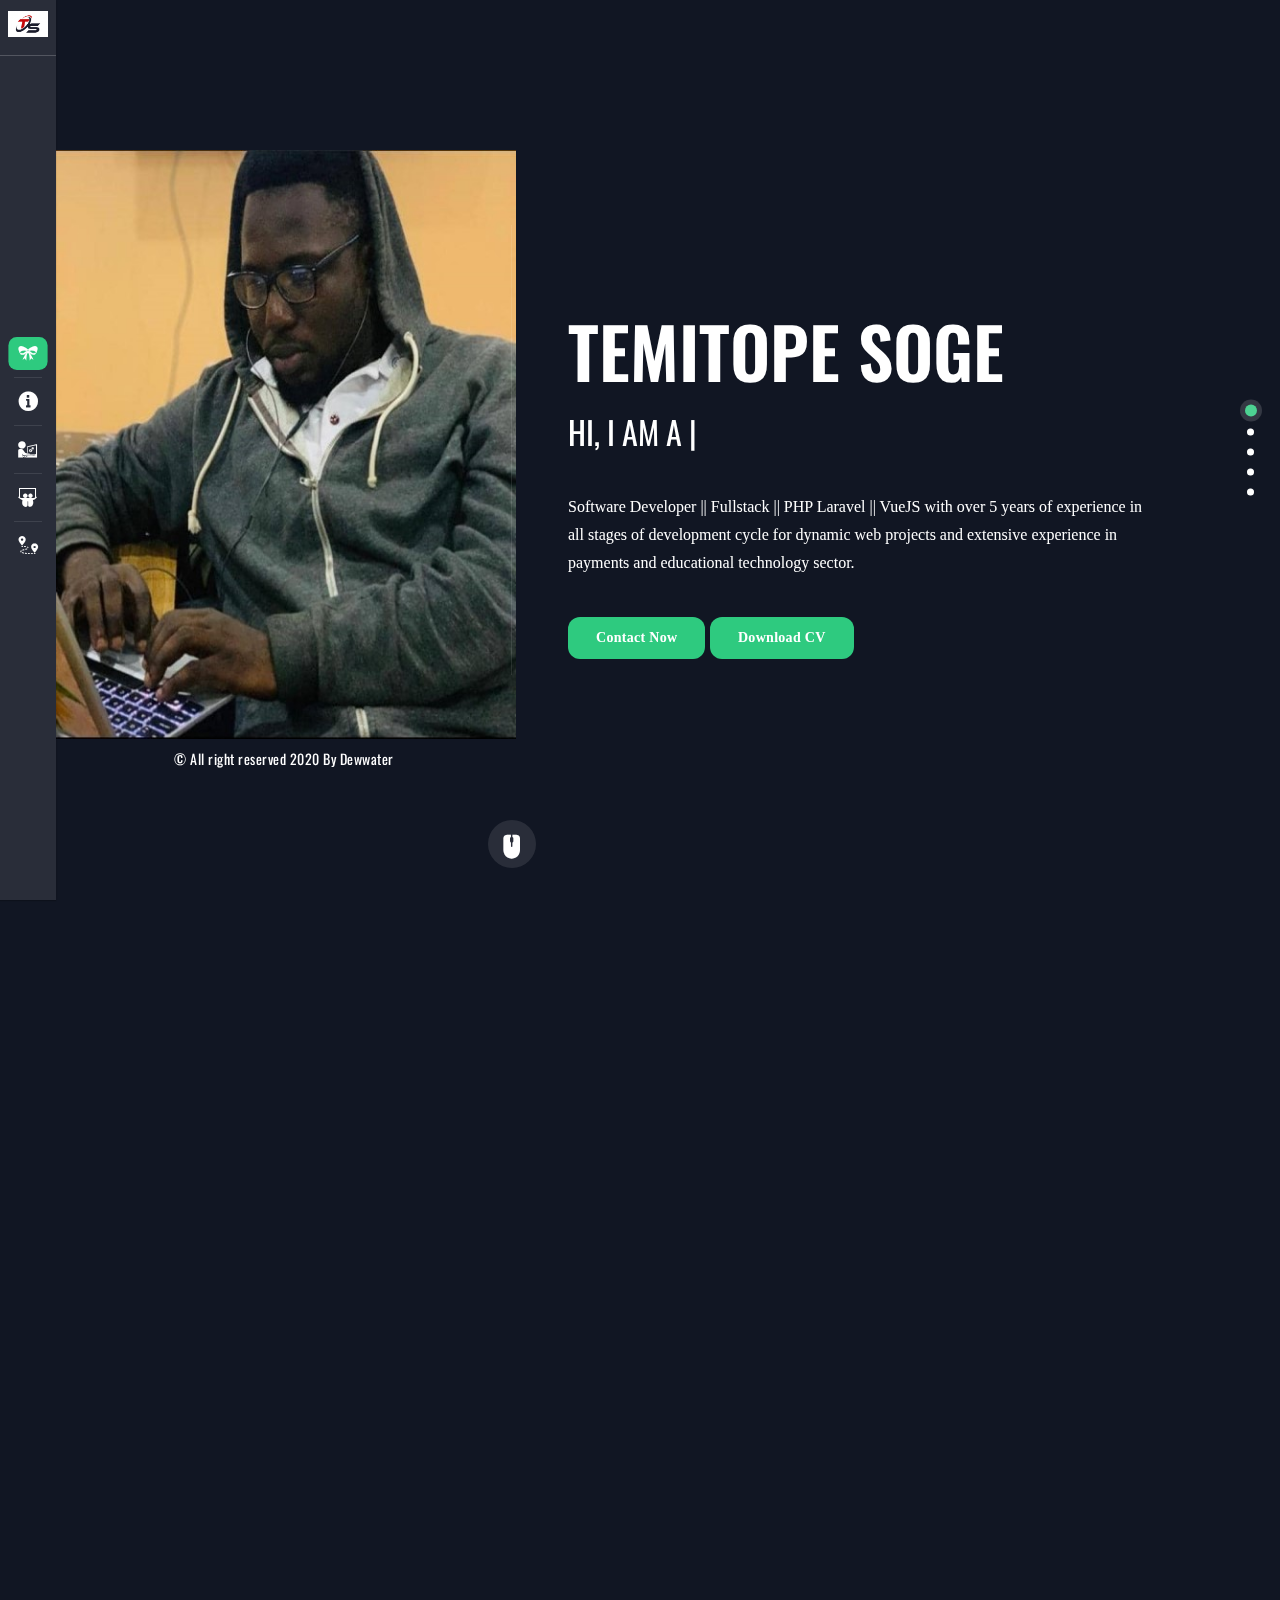
==== index.html @ 410de88a "index name" ====
<!DOCTYPE html>
<html lang="en">
   
<!-- Mirrored from wpkixx.com/html/Aris/index-dark.html by HTTrack Website Copier/3.x [XR&CO'2014], Fri, 02 Apr 2021 01:33:07 GMT -->
<head>
      <meta http-equiv="Content-Type" content="text/html; charset=utf-8" />
      <meta name="viewport" content="width=device-width, initial-scale=1.0">
      <meta name="description" content="" />
      <meta name="keywords" content="" />
      <title>Temitope Soge | Personal CV</title>
      <link rel="icon" href="img/log.jpg" type="image/jpg" sizes="16x16">
      <link rel="stylesheet" href="css/icofont.min.css">
      <link rel="stylesheet" href="css/foundation.min.css">
      <link rel="stylesheet" href="css/fullpage.css">
      <link rel="stylesheet" href="css/perfect-scrollbar.min.css">
      <link rel="stylesheet" href="css/modal-animated.css">
      <link rel="stylesheet" href="css/style.css">
      <link rel="stylesheet" href="css/responsive.css">

	  <script src=
    "https://smtpjs.com/v3/smtp.js">
  </script>
 
  <script type="text/javascript">
    function sendEmail() {
		var name = document.getElementById("name").value;
		var email = document.getElementById("email").value;
		var comments = document.getElementById("comments").value;

      Email.send({
        Host: "smtp.gmail.com",
        Username: "scottjohn875@gmail.com",
        Password: "323049000",
        To: 'soge.tope@gmail.com',
        From: email,
        Subject: "Sending Email using javascript",
        Body: 'name:' + name + '<br>' + 'email:' + email + '<br>' + 'comments:' + comments,
      })
        .then(function (message) {
          alert("mail sent successfully")
        });
    }
  </script>
   </head>
	
<body class="dark-bg">
	
  <div class="page-loader" id="page-loader">
	 <div class="lds-ellipsis"><div></div><div></div><div></div><div></div></div>
	  <span>Loading...</span>
  </div><!-- page loader -->
	
  <div class="page-cover" id="s-cover">
	 <!--<div class="cover-bg">
		<img src="img/bg-default.jpg" alt="">
	 </div>-->
	 <!--<div id="" class="blackish">
		<div id="home" class="home-bg" data-stellar-background-ratio="0.6">
			<div id="bg-youtube" class="player" data-property="{videoURL:'https://www.youtube.com/watch?v=2uQ58Xwx1V4', 
				containment:'#home', 
				showControls:false, 
				autoPlay:true, 
				loop:true, 
				mute:true, 
				startAt:0, 
				opacity:1, 
				addRaster:true,
				quality:'default'}">
			</div>
		</div>
	  </div>--><!-- background youtube video -->
  </div>
	
  <nav class="quick-link count-4 nav-left">
	 <div class="logo">
		<a href="#home">
		<img src="img/log.jpg" alt="Logo">
		</a>
	 </div>
	 <ul id="qmenu" class="qmenu">
		<li data-menuanchor="home">
		   <a href="#home" class=""><i class="icofont-bow"></i>
		   </a>
		   <span class="title">Home</span>
		</li>
		<li data-menuanchor="about-us">
		   <a href="#about-us"><i class="icofont-info-circle"></i>
		   </a>
		   <span class="title">About Me</span>
		</li>
		<li data-menuanchor="services">
		   <a href="#services"><i class="icofont-architecture-alt"></i>
		   </a>
		   <span class="title">Services</span>
		</li>
		<li data-menuanchor="portfolio">
		   <a href="#portfolio"><i class="icofont-slidshare"></i>
		   </a>
		   <span class="title">portfolio</span>
		</li>
		<!-- <li data-menuanchor="blog">
		   <a href="#blog"><i class="icofont-brightkite"></i>
		   </a>
		   <span class="title">blog</span>
		</li> -->
		<li data-menuanchor="contact">
		   <a href="#contact"><i class="icofont-map-pins"></i>
		   </a>
		   <span class="title">Contact</span>
		</li>
	 </ul>
  </nav><!-- side nav -->
  
  <div class="pane-when " id="s-when">
	 <div class="content">
		<div class="avatar">
		   <div class="elem-center">
			  <div class="">
				 <img src="img/tope.jpeg" alt="">
			  </div>
		   </div>
		</div>
		<div class="bottombar">
		   <span>&copy; All right reserved 2020 By Dewwater</span>
		</div>
	 </div>
  </div><!-- student image -->
	
  <main class="page-main" id="mainpage">
	 <div class="section page-home page page-cent" id="s-home">
		<section class="content">
		   <header class="header">
			  <div class="h-left">
				 <h2>Temitope Soge</h2>
			  </div>
			  <div class="aris-meta">
				 <h3>HI, I am a <span></span></h3>
				 <p>
					Software Developer || Fullstack || PHP Laravel || VueJS with over 5 years of experience in all stages of development cycle for dynamic web projects and extensive experience in payments and educational technology sector.
				 </p>
				 <a href="#contact" title="" class="main-btn">Contact Now</a>
				 <a href="./cv/resume.pdf" title="" class="main-btn">Download CV</a>
			  </div>
		   </header>
		</section>
		<!-- Scroll down button -->
		<footer class="p-footer p-scrolldown">
		   <a href="#about-us">
			  <div class="arrow-d">
				 <div class="before"></div>
				 <div class="after"></div>
				 <div class="circle bounce"><i class="icofont-wireless-mouse"></i></div>
			  </div>
		   </a>
		</footer>
	 </div>
	 <div class="section page-about page page-cent" id="s-about-us">
		<section class="content">
		   <header class="p-title">
			  <h3>
				 <i class="icofont-info-circle"></i> About Me
				 <span class="animated-bar"></span>
			  </h3>
			  <h4 class="subhead">I make only beautiful things</h4>
		   </header>
		   <div class="about-meta">
			  <p>
				 Six years ago I started working with clients and partners, helping them to create innovative projects. I've always been working on these projects with endless passion and an eye for detail. I’m a true specialist when it comes to these type of things:
			  </p>
			  <h5>Little About:</h5>
			  <ul class="about-info">
				 <li><span>Birthday:</span> 20th September 1993</li>
				 <li><span>Email:</span> soge.tope@gmail.com</li>
				 <li><span>Age:</span> 28 Years</li>
				 <li><span>Phone: </span> +234 7039566540</li>
				 <li><span>Residence:</span> Nigeria</li>
				 <li><span>Skype ID:</span> sogetope</li>
				 <li><span>Address: </span> Ijebu Ode Nigeria</li>
				 <li><span>Freelance</span> Available</li>
				 <li><span>LinkedIn: </span> <a href="https://www.linkedin.com/in/temitope-soge-901932153/" target="_blank">https://www.linkedin.com/in/temitope-soge-901932153/</a> </li>
			  </ul>
			  <h5>Expertise:</h5>
			  <ul class="list-experties">
				 <li><i class="icofont-check-circled"></i> Vue.js</li>
				 <li><i class="icofont-check-circled"></i> Laravel</li>
				 <li><i class="icofont-check-circled"></i> AWS</li>
				 <li><i class="icofont-check-circled"></i> PHP</li>
				 <li><i class="icofont-check-circled"></i> Javascript</li>
				 <li><i class="icofont-check-circled"></i> HTML</li>
				 <li><i class="icofont-check-circled"></i> CSS</li>
				 <li><i class="icofont-check-circled"></i> Bootstrap</li>
			  </ul>
		   </div>
		</section>
	 </div>
	 <div class="section page-register page page-cent"  id="s-services">
		<section class="content">
		   <header class="p-title">
			  <h3>
				 <i class="icofont-architecture-alt"></i> Services
				 <span class="animated-bar"></span>
			  </h3>
		   </header>
		   <div class="services">
			  <div class="service-box">
				 <i class="icofont-bebo"></i>
				 <h4>Web Applications</h4>
				 <p>
					In a professional context it often happens that private and public  clients order a web solution to be developed.
				 </p>
			  </div>
		   </div>
		   <div class="services">
			  <div class="service-box">
				 <i class="icofont-heart-alt"></i>
				 <h4>Product Management and Branding</h4>
				 <p>
					 We manage design and development of products for startups and private clients
				 </p>
			  </div>
		   </div>
		   <div class="services">
			  <div class="service-box">
				 <i class="icofont-ui-folder"></i>
				 <h4>Unique Designing</h4>
				 <p>
					We create professional unique designs .
				 </p>
			  </div>
		   </div>
		   <div class="services">
			  <div class="service-box">
				 <i class="icofont-edit"></i>
				 <h4>Different Layout</h4>
				 <p>
					Creating unique Website.
				 </p>
			  </div>
		   </div>
		</section>
	 </div>
	 <div class="section page-register page page-cent"  id="s-portfolio">
		<section class="content">
		   <header class="p-title">
			  <h3>
				 <i class="icofont-slidshare"></i> Works
				 <span class="animated-bar"></span>
			  </h3>
			  <h4 class="subhead">See my latest work</h4>
		   </header>
		   <div class="our-work">
			  <div class="work-box">
				 <img src="img/autocredit.png" alt="">
				 <div class="work-text">
					<span>web aplication</span>
					<h4><a class=" six" href="https://autocredit.ng/" target="_blank" title="">Autocredit Payment</a></h4>
				 </div>
			  </div>
			  <div class="work-box">
				 <img src="img/edutams.png" alt="">
				 <div class="work-text">
					<span>web application</span>
					<h4><a class="six" href="https://edutams.net/" target="_blank" title="">EDUTAMS</a></h4>
				 </div>
			  </div>
			  <div class="work-box">
				 <img src="img/imt.png" alt="">
				 <div class="work-text">
					<span>website</span>
					<h4><a class="six" href="https://www.imtcomputer.net/" target="_blank" title="">IMT Computers</a></h4>
				 </div>
			  </div>
			  <div class="work-box">
				 <img src="img/tasued.png" alt="">
				 <div class="work-text">
					<span>website</span>
					<h4><a class="six" href="https://tasued.edu.ng/" target="_blank" title="">TASUED website</a></h4>
				 </div>
			  </div>
			  <div class="work-box">
				 <img src="img/bisola.png" alt="">
				 <div class="work-text">
					<span>web application and branding</span>
					<h4><a class="six" href="https://bisilolapharmacy.com.ng/" target="_blank" title="">Bisola Pharmacy</a></h4>
				 </div>
			  </div>
			  <div class="work-box">
				 <img src="img/pin.png" alt="">
				 <div class="work-text">
					<span>web application and branding</span>
					<h4><a class="six" href="https://app.pins.ng/" target="_blank" title="">Pins.ng</a></h4>
				 </div>
			  </div>
		   </div>
		</section>
	 </div>
	 <!-- <div class="section page-register page page-cent"  id="s-blog">
		<section class="content">
		   <header class="p-title">
			  <h3>
				 <i class="icofont-brightkite"></i> Our Blog
				 <span class="animated-bar"></span>
			  </h3>
		   </header>
		   <div class="blog">
			  <div class="blog-box">
				 <figure><img src="img/blog1.jpg" alt=""><span>Dec 12, 2020</span></figure>
				 <h4><a class="popup six" href="#" title="">We have to launch our new product Pitnik</a></h4>
			  </div>
			  <div class="blog-box">
				 <figure><img src="img/blog2.jpg" alt=""><span>Aug 14, 2020</span></figure>
				 <h4><a class="popup six" href="#" title="">Five Technicial Tips for developers</a></h4>
			  </div>
			  <div class="blog-box">
				 <figure><img src="img/blog3.jpg" alt=""><span>March 23 , 2020</span></figure>
				 <h4><a class="popup six" href="#" title="">How to design a website for business</a></h4>
			  </div>
			  <div class="blog-box">
				 <figure><img src="img/blog4.jpg" alt=""><span>Nov 09, 2020</span></figure>
				 <h4><a class="popup six" href="#" title="">How much cost for Themeforest Project?</a></h4>
			  </div>
		   </div>
		</section>
	 </div> -->
	 <div class="section page-contact page page-cent  bg-color" data-bgcolor="rgba(95, 25, 208, 0.88)s" id="s-contact">
		<div class="slide" id="s-information" data-anchor="information">
		   <section class="content">
			  <header class="p-title">
				 <h3>
					<i class="icofont-map-pins"></i> Contact
					<span class="animated-bar"></span>
				 </h3>
			  </header>
			  <!-- Begin Of Page SubSction -->
			  <div class="contact">
				 <div class="row">
					<div class="medium-6 columns">
					   <ul class="contact-detail">
						  <li>
							 <h4>Email</h4>
							 <p>soge.tope@gmail.com</p>
						  </li>
						  <li>
							 <h4>Address</h4>
							 <p>Ijebu Ode
								<br>Nigeria
							 </p>
						  </li>
						  <li>
							 <h4>Phone</h4>
							 <p>+234 7039566540</p>
						  </li>
						  <li  class="show-for-medium-up">
							 <h4>Find us on</h4>
							 <!-- Begin of Social links -->
							 <div class="socialnet">
								<a href="https://www.linkedin.com/in/temitope-soge-901932153/"><i class="icofont-linkedin"></i></a>
								<a href="https://github.com/Themmythorpe"><i class="icofont-github"></i></a>
								<a href="#"><i class="icofont-instagram"></i></a>
								<a href="#"><i class="icofont-facebook"></i></a>
								<a href="#"><i class="icofont-twitter"></i></a>
							 </div>
							 <!-- End of Social links -->
						  </li>
					   </ul>
					</div>
					<div class="medium-6 columns contact-area">
					   <h4>Write A Message</h4>
					   <div>
						  <div id="message"></div>
						  <form onsubmit="sendEmail()" class="message" method="post" id="contactform">
							 <div class="fields">
								<div class="input">
								   <input id="name" type="text" placeholder="Your Name" required>
								</div>
							 </div>
							 <div class="fields">
								<div class="input">
								   <input id="email" type="email" placeholder="Email Address" required>
								</div>
							 </div>
							 <div class="fields">
								<textarea id="comments" placeholder="Message ..." rows="3" required></textarea>
								<div class="buttons">
								   <button id="submit" type="submit" class="main-btn">Send Now</button>
									<img src="img/ajax-loader.gif" class="loader" alt="ajax-loader.gif">
								</div>
								<!--<div class="g-recaptcha" data-sitekey="6LeBpOgUAAAAAJwweRt7FijmJ7nb1Wm5VTyn9MoR"></div>-->
							 </div>
						  </form>
					   </div>
					</div>
				 </div>
			  </div>
			  <!-- End of page SubSection -->
		   </section>
		</div>
	 </div>
  </main><!-- main content area -->
	
  <div id="modal-container">
	 <div class="modal-background">
		<div class="modal">
		   <div class="blog-detail">
			  <figure><img src="img/blog-detail.jpg" alt=""><span>Feb 27, 2020</span></figure>
			  <div class="detail-meta">
				 <h2>Bootstrap is the Most Popular HTML, CSS, and JS Framework</h2>
				 <p>Lorem ipsum dolor sit amet, consectetur adipiscing elit. Etiam a fringilla elit, eu mattis arcu. Curabitur augue augue, scelerisque sit amet varius eget, tristique at nisl. In euismod suscipit tristique. Nulla sollicitudin pretium massa sit amet tristique.</p>
				 <blockquote>
					<p>
					   " Your time is limited, so don't waste it living someone else's life. Don't be trapped by dogma - which is living with the results of other people's thinking"
					</p>
				 </blockquote>
				 <p>
					Praesent ac quam sed magna gravida interdum. Vivamus sed nunc lobortis, tempor ante ut, gravida nibh. Praesent sed euismod odio. Maecenas dui dui, euismod quis lobortis quis, dignissim ut eros. Curabitur cursus lacinia sollicitudin. Aenean vitae erat imperdiet, egestas nisi non, placerat sapien. In nec commodo justo. Nunc posuere lacinia neque eu malesuada. Sed lacus lacus, tincidunt id faucibus eget, sagittis sed enim. Nunc nec dapibus odio.
				 </p>
				 <h4>Share</h4>
				 <ul class="social-media">
					<li><a href="#"><i class="icofont-facebook"></i></a></li>
					<li><a href="#"><i class="icofont-instagram"></i></a></li>
					<li><a href="#"><i class="icofont-twitter"></i></a></li>
					<li><a href="#"><i class="icofont-pinterest"></i></a></li>
					<li><a href="#"><i class="icofont-tumblr"></i></a></li>
				 </ul>
			  </div>
		   </div>
		   <svg class="modal-svg" xmlns="http://www.w3.org/2000/svg" width="100%" height="100%" preserveAspectRatio="none">
			  <rect x="0" y="0" fill="none" width="100%" height="100%" rx="3" ry="3"></rect>
		   </svg>
		</div>
	 </div>
  </div><!-- modal popup blog detail -->
	
  <script data-cfasync="false" src="../../cdn-cgi/scripts/5c5dd728/cloudflare-static/email-decode.min.js"></script><script src="js/jquery.js"></script>
  <script src="js/fullpage.js"></script>
  <script src="js/typed.js"></script>
  <script src="js/perfect-scrollbar.jquery.min.js"></script>
  <script src="js/YTPlayer.min.js"></script>
  <script src="../../../www.google.com/recaptcha/api.js"></script> 
  <script src="js/main.js"></script>

</body>

<!-- Mirrored from wpkixx.com/html/Aris/index-dark.html by HTTrack Website Copier/3.x [XR&CO'2014], Fri, 02 Apr 2021 01:33:33 GMT -->
</html>
---- css/fullpage.css ----
/*!
 * fullPage 3.0.8
 * https://github.com/alvarotrigo/fullPage.js
 *
 * @license GPLv3 for open source use only
 * or Fullpage Commercial License for commercial use
 * http://alvarotrigo.com/fullPage/pricing/
 *
 * Copyright (C) 2018 http://alvarotrigo.com/fullPage - A project by Alvaro Trigo
 */
html.fp-enabled,
.fp-enabled body {
    margin: 0;
    padding: 0;
    overflow:hidden;

    /*Avoid flicker on slides transitions for mobile phones #336 */
    -webkit-tap-highlight-color: rgba(0,0,0,0);
}
.fp-section {
    position: relative;
    -webkit-box-sizing: border-box; /* Safari<=5 Android<=3 */
    -moz-box-sizing: border-box; /* <=28 */
    box-sizing: border-box;
}
.fp-slide {
    float: left;
}
.fp-slide, .fp-slidesContainer {
    height: 100%;
    display: block;
}
.fp-slides {
    z-index:1;
    height: 100%;
    overflow: hidden;
    position: relative;
    -webkit-transition: all 0.3s ease-out; /* Safari<=6 Android<=4.3 */
    transition: all 0.3s ease-out;
}
.fp-section.fp-table, .fp-slide.fp-table {
    display: table;
    table-layout:fixed;
    width: 100%;
}
.fp-tableCell {
    display: table-cell;
    vertical-align: middle;
    width: 100%;
    height: 100%;
}
.fp-slidesContainer {
    float: left;
    position: relative;
}
.fp-controlArrow {
    -webkit-user-select: none; /* webkit (safari, chrome) browsers */
    -moz-user-select: none; /* mozilla browsers */
    -khtml-user-select: none; /* webkit (konqueror) browsers */
    -ms-user-select: none; /* IE10+ */
    position: absolute;
    z-index: 4;
    top: 50%;
    cursor: pointer;
    width: 0;
    height: 0;
    border-style: solid;
    margin-top: -38px;
    -webkit-transform: translate3d(0,0,0);
    -ms-transform: translate3d(0,0,0);
    transform: translate3d(0,0,0);
}
.fp-controlArrow.fp-prev {
    left: 15px;
    width: 0;
    border-width: 38.5px 34px 38.5px 0;
    border-color: transparent #fff transparent transparent;
}
.fp-controlArrow.fp-next {
    right: 15px;
    border-width: 38.5px 0 38.5px 34px;
    border-color: transparent transparent transparent #fff;
}
.fp-scrollable {
    overflow: hidden;
    position: relative;
}
.fp-scroller{
    overflow: hidden;
}
.iScrollIndicator{
    border: 0 !important;
}
.fp-notransition {
    -webkit-transition: none !important;
    transition: none !important;
}
#fp-nav {
    position: fixed;
    z-index: 100;
    margin-top: -32px;
    top: 50%;
    opacity: 1;
    -webkit-transform: translate3d(0,0,0);
}
#fp-nav.fp-right {
    right: 17px;
}
#fp-nav.fp-left {
    left: 17px;
}
.fp-slidesNav{
    position: absolute;
    z-index: 4;
    opacity: 1;
    -webkit-transform: translate3d(0,0,0);
    -ms-transform: translate3d(0,0,0);
    transform: translate3d(0,0,0);
    left: 0 !important;
    right: 0;
    margin: 0 auto !important;
}
.fp-slidesNav.fp-bottom {
    bottom: 17px;
}
.fp-slidesNav.fp-top {
    top: 17px;
}
#fp-nav ul,
.fp-slidesNav ul {
  margin: 0;
  padding: 0;
}
#fp-nav ul li,
.fp-slidesNav ul li {
    display: block;
    width: 14px;
    height: 13px;
    margin: 7px;
    position:relative;
}
.fp-slidesNav ul li {
    display: inline-block;
}
#fp-nav ul li a,
.fp-slidesNav ul li a {
    display: block;
    position: relative;
    z-index: 1;
    width: 100%;
    height: 100%;
    cursor: pointer;
    text-decoration: none;
}
#fp-nav ul li a.active span,
.fp-slidesNav ul li a.active span,
#fp-nav ul li:hover a.active span,
.fp-slidesNav ul li:hover a.active span{
    height: 12px;
    width: 12px;
    margin: -6px 0 0 -6px;
    border-radius: 100%;
 }
#fp-nav ul li a span,
.fp-slidesNav ul li a span {
    border-radius: 50%;
    position: absolute;
    z-index: 1;
    height: 7px;
    width: 7px;
    border: 0;
    background: #333;
    left: 50%;
    top: 50%;
    margin: -2px 0 0 -4px;
    -webkit-transition: all 0.1s ease-in-out;
    -moz-transition: all 0.1s ease-in-out;
    -o-transition: all 0.1s ease-in-out;
    transition: all 0.1s ease-in-out;
}
#fp-nav ul li:hover a span,
.fp-slidesNav ul li:hover a span{
    width: 10px;
    height: 10px;
    margin: -5px 0px 0px -5px;
}
#fp-nav ul li .fp-tooltip {
    position: absolute;
    top: -2px;
    color: #fff;
    font-size: 14px;
    font-family: arial, helvetica, sans-serif;
    white-space: nowrap;
    max-width: 220px;
    overflow: hidden;
    display: block;
    opacity: 0;
    width: 0;
    cursor: pointer;
}
#fp-nav ul li:hover .fp-tooltip,
#fp-nav.fp-show-active a.active + .fp-tooltip {
    -webkit-transition: opacity 0.2s ease-in;
    transition: opacity 0.2s ease-in;
    width: auto;
    opacity: 1;
}
#fp-nav ul li .fp-tooltip.fp-right {
    right: 20px;
}
#fp-nav ul li .fp-tooltip.fp-left {
    left: 20px;
}
.fp-auto-height.fp-section,
.fp-auto-height .fp-slide,
.fp-auto-height .fp-tableCell{
    height: auto !important;
}

.fp-responsive .fp-auto-height-responsive.fp-section,
.fp-responsive .fp-auto-height-responsive .fp-slide,
.fp-responsive .fp-auto-height-responsive .fp-tableCell {
    height: auto !important;
}

/*Only display content to screen readers*/
.fp-sr-only{
    position: absolute;
    width: 1px;
    height: 1px;
    padding: 0;
    overflow: hidden;
    clip: rect(0, 0, 0, 0);
    white-space: nowrap;
    border: 0;
}
---- css/modal-animated.css ----
/*--- origin from 
	https://codepen.io/designcouch/pen/obvKxm
*/

#modal-container {
  position: fixed;
  display: table;
  height: 100%;
  width: 100%;
  top: 0;
  left: 0;
  transform: scale(0);
  z-index: 9999;
}
#modal-container.one {
  transform: scaleY(0.01) scaleX(0);
  animation: unfoldIn 1s cubic-bezier(0.165, 0.84, 0.44, 1) forwards;
}
#modal-container.one .modal-background .modal {
  transform: scale(0);
  animation: zoomIn 0.5s 0.8s cubic-bezier(0.165, 0.84, 0.44, 1) forwards;
}
#modal-container.one.out {
  transform: scale(1);
  animation: unfoldOut 1s 0.3s cubic-bezier(0.165, 0.84, 0.44, 1) forwards;
}
#modal-container.one.out .modal-background .modal {
  animation: zoomOut 0.5s cubic-bezier(0.165, 0.84, 0.44, 1) forwards;
}
#modal-container.two {
  transform: scale(1);
}
#modal-container.two .modal-background {
  background: rgba(0, 0, 0, 0);
  animation: fadeIn 0.5s cubic-bezier(0.165, 0.84, 0.44, 1) forwards;
}
#modal-container.two .modal-background .modal {
  opacity: 0;
  animation: scaleUp 0.5s cubic-bezier(0.165, 0.84, 0.44, 1) forwards;
}
#modal-container.two + .content {
  animation: scaleBack 0.5s cubic-bezier(0.165, 0.84, 0.44, 1) forwards;
}
#modal-container.two.out {
  animation: quickScaleDown 0s .5s linear forwards;
}
#modal-container.two.out .modal-background {
  animation: fadeOut 0.5s cubic-bezier(0.165, 0.84, 0.44, 1) forwards;
}
#modal-container.two.out .modal-background .modal {
  animation: scaleDown 0.5s cubic-bezier(0.165, 0.84, 0.44, 1) forwards;
}
#modal-container.two.out + .content {
  animation: scaleForward 0.5s cubic-bezier(0.165, 0.84, 0.44, 1) forwards;
}
#modal-container.three {
  z-index: 0;
  transform: scale(1);
}
#modal-container.three .modal-background {
  background: rgba(0, 0, 0, 0.6);
}
#modal-container.three .modal-background .modal {
  animation: moveUp 0.5s cubic-bezier(0.165, 0.84, 0.44, 1) forwards;
}
#modal-container.three + .content {
  z-index: 1;
  animation: slideUpLarge 0.5s cubic-bezier(0.165, 0.84, 0.44, 1) forwards;
}
#modal-container.three.out .modal-background .modal {
  animation: moveDown 0.5s cubic-bezier(0.165, 0.84, 0.44, 1) forwards;
}
#modal-container.three.out + .content {
  animation: slideDownLarge 0.5s cubic-bezier(0.165, 0.84, 0.44, 1) forwards;
}
#modal-container.four {
  z-index: 0;
  transform: scale(1);
}
#modal-container.four .modal-background {
  background: rgba(0, 0, 0, 0.7);
}
#modal-container.four .modal-background .modal {
  animation: blowUpModal 0.5s cubic-bezier(0.165, 0.84, 0.44, 1) forwards;
}
#modal-container.four + .content {
  z-index: 1;
  animation: blowUpContent 0.5s cubic-bezier(0.165, 0.84, 0.44, 1) forwards;
}
#modal-container.four.out .modal-background .modal {
  animation: blowUpModalTwo 0.5s cubic-bezier(0.165, 0.84, 0.44, 1) forwards;
}
#modal-container.four.out + .content {
  animation: blowUpContentTwo 0.5s cubic-bezier(0.165, 0.84, 0.44, 1) forwards;
}
#modal-container.five {
  transform: scale(1);
}
#modal-container.five .modal-background {
  background: rgba(0, 0, 0, 0);
  animation: fadeIn 0.5s cubic-bezier(0.165, 0.84, 0.44, 1) forwards;
}
#modal-container.five .modal-background .modal {
  transform: translateX(-1500px);
  animation: roadRunnerIn 0.3s cubic-bezier(0.165, 0.84, 0.44, 1) forwards;
}
#modal-container.five.out {
  animation: quickScaleDown 0s .5s linear forwards;
}
#modal-container.five.out .modal-background {
  animation: fadeOut 0.5s cubic-bezier(0.165, 0.84, 0.44, 1) forwards;
}
#modal-container.five.out .modal-background .modal {
  animation: roadRunnerOut 0.5s cubic-bezier(0.165, 0.84, 0.44, 1) forwards;
}
#modal-container.six {
  transform: scale(1);
}
#modal-container.six .modal-background {
  background: rgba(0, 0, 0, 0);
  animation: fadeIn 0.5s cubic-bezier(0.165, 0.84, 0.44, 1) forwards;
}
#modal-container.six .modal-background .modal {
  background-color: transparent;
  animation: modalFadeIn 0.5s 0.8s cubic-bezier(0.165, 0.84, 0.44, 1) forwards;
}
#modal-container.six .modal-background .modal h2, #modal-container.six .modal-background .modal p {
  opacity: 0;
  position: relative;
  animation: modalContentFadeIn 0.5s 1s cubic-bezier(0.165, 0.84, 0.44, 1) forwards;
}
#modal-container.six .modal-background .modal .modal-svg rect {
  animation: sketchIn 0.5s 0.3s cubic-bezier(0.165, 0.84, 0.44, 1) forwards;
}
#modal-container.six.out {
  animation: quickScaleDown 0s .5s linear forwards;
}
#modal-container.six.out .modal-background {
  animation: fadeOut 0.5s cubic-bezier(0.165, 0.84, 0.44, 1) forwards;
}
#modal-container.six.out .modal-background .modal {
  animation: modalFadeOut 0.5s cubic-bezier(0.165, 0.84, 0.44, 1) forwards;
}
#modal-container.six.out .modal-background .modal h2, #modal-container.six.out .modal-background .modal p {
  animation: modalContentFadeOut 0.5s cubic-bezier(0.165, 0.84, 0.44, 1) forwards;
}
#modal-container.six.out .modal-background .modal .modal-svg rect {
  animation: sketchOut 0.5s cubic-bezier(0.165, 0.84, 0.44, 1) forwards;
}
#modal-container.seven {
  transform: scale(1);
}
#modal-container.seven .modal-background {
  background: rgba(0, 0, 0, 0);
  animation: fadeIn 0.5s cubic-bezier(0.165, 0.84, 0.44, 1) forwards;
}
#modal-container.seven .modal-background .modal {
  height: 75px;
  width: 75px;
  border-radius: 75px;
  overflow: hidden;
  animation: bondJamesBond 1.5s cubic-bezier(0.165, 0.84, 0.44, 1) forwards;
}
#modal-container.seven .modal-background .modal h2, #modal-container.seven .modal-background .modal p {
  opacity: 0;
  position: relative;
  animation: modalContentFadeIn .5s 1.4s linear forwards;
}
#modal-container.seven.out {
  animation: slowFade .5s 1.5s linear forwards;
}
#modal-container.seven.out .modal-background {
  background-color: rgba(0, 0, 0, 0.7);
  animation: fadeToRed 2s cubic-bezier(0.165, 0.84, 0.44, 1) forwards;
}
#modal-container.seven.out .modal-background .modal {
  border-radius: 3px;
  height: 162px;
  width: 227px;
  animation: killShot 1s cubic-bezier(0.165, 0.84, 0.44, 1) forwards;
}
#modal-container.seven.out .modal-background .modal h2, #modal-container.seven.out .modal-background .modal p {
  animation: modalContentFadeOut 0.5s 0.5 cubic-bezier(0.165, 0.84, 0.44, 1) forwards;
}
#modal-container .modal-background {
  display: table-cell;
  background: rgba(0, 0, 0, 0.8);
  text-align: center;
  vertical-align: middle;
}
#modal-container .modal-background .modal {
  background: white;
  padding: 0;
  display: inline-block;
  border-radius: 12px;
  font-weight: 300;
  position: relative;
	width: 650px;
	height: 100vh;
}
#modal-container .modal-background .modal .modal-svg {
  position: absolute;
  top: 0;
  left: 0;
  height: 100%;
  width: 100%;
  border-radius: 12px;
}
#modal-container .modal-background .modal .modal-svg rect {
  stroke: #fff;
  stroke-width: 2px;
  stroke-dasharray: 778;
  stroke-dashoffset: 778;
}


@keyframes unfoldIn {
  0% {
    transform: scaleY(0.005) scaleX(0);
  }
  50% {
    transform: scaleY(0.005) scaleX(1);
  }
  100% {
    transform: scaleY(1) scaleX(1);
  }
}
@keyframes unfoldOut {
  0% {
    transform: scaleY(1) scaleX(1);
  }
  50% {
    transform: scaleY(0.005) scaleX(1);
  }
  100% {
    transform: scaleY(0.005) scaleX(0);
  }
}
@keyframes zoomIn {
  0% {
    transform: scale(0);
  }
  100% {
    transform: scale(1);
  }
}
@keyframes zoomOut {
  0% {
    transform: scale(1);
  }
  100% {
    transform: scale(0);
  }
}
@keyframes fadeIn {
  0% {
    background: rgba(0, 0, 0, 0);
  }
  100% {
    background: rgba(0, 0, 0, 0.7);
  }
}
@keyframes fadeOut {
  0% {
    background: rgba(0, 0, 0, 0.7);
  }
  100% {
    background: rgba(0, 0, 0, 0);
  }
}
@keyframes scaleUp {
  0% {
    transform: scale(0.8) translateY(1000px);
    opacity: 0;
  }
  100% {
    transform: scale(1) translateY(0px);
    opacity: 1;
  }
}
@keyframes scaleDown {
  0% {
    transform: scale(1) translateY(0px);
    opacity: 1;
  }
  100% {
    transform: scale(0.8) translateY(1000px);
    opacity: 0;
  }
}
@keyframes scaleBack {
  0% {
    transform: scale(1);
  }
  100% {
    transform: scale(0.85);
  }
}
@keyframes scaleForward {
  0% {
    transform: scale(0.85);
  }
  100% {
    transform: scale(1);
  }
}
@keyframes quickScaleDown {
  0% {
    transform: scale(1);
  }
  99.9% {
    transform: scale(1);
  }
  100% {
    transform: scale(0);
  }
}
@keyframes slideUpLarge {
  0% {
    transform: translateY(0%);
  }
  100% {
    transform: translateY(-100%);
  }
}
@keyframes slideDownLarge {
  0% {
    transform: translateY(-100%);
  }
  100% {
    transform: translateY(0%);
  }
}
@keyframes moveUp {
  0% {
    transform: translateY(150px);
  }
  100% {
    transform: translateY(0);
  }
}
@keyframes moveDown {
  0% {
    transform: translateY(0px);
  }
  100% {
    transform: translateY(150px);
  }
}
@keyframes blowUpContent {
  0% {
    transform: scale(1);
    opacity: 1;
  }
  99.9% {
    transform: scale(2);
    opacity: 0;
  }
  100% {
    transform: scale(0);
  }
}
@keyframes blowUpContentTwo {
  0% {
    transform: scale(2);
    opacity: 0;
  }
  100% {
    transform: scale(1);
    opacity: 1;
  }
}
@keyframes blowUpModal {
  0% {
    transform: scale(0);
  }
  100% {
    transform: scale(1);
  }
}
@keyframes blowUpModalTwo {
  0% {
    transform: scale(1);
    opacity: 1;
  }
  100% {
    transform: scale(0);
    opacity: 0;
  }
}
@keyframes roadRunnerIn {
  0% {
    transform: translateX(-1500px) skewX(30deg) scaleX(1.3);
  }
  70% {
    transform: translateX(30px) skewX(0deg) scaleX(0.9);
  }
  100% {
    transform: translateX(0px) skewX(0deg) scaleX(1);
  }
}
@keyframes roadRunnerOut {
  0% {
    transform: translateX(0px) skewX(0deg) scaleX(1);
  }
  30% {
    transform: translateX(-30px) skewX(-5deg) scaleX(0.9);
  }
  100% {
    transform: translateX(1500px) skewX(30deg) scaleX(1.3);
  }
}
@keyframes sketchIn {
  0% {
    stroke-dashoffset: 778;
  }
  100% {
    stroke-dashoffset: 0;
  }
}
@keyframes sketchOut {
  0% {
    stroke-dashoffset: 0;
  }
  100% {
    stroke-dashoffset: 778;
  }
}
@keyframes modalFadeIn {
  0% {
    background-color: transparent;
  }
  100% {
    background-color: white;
  }
}
@keyframes modalFadeOut {
  0% {
    background-color: white;
  }
  100% {
    background-color: transparent;
  }
}
@keyframes modalContentFadeIn {
  0% {
    opacity: 0;
    top: -20px;
  }
  100% {
    opacity: 1;
    top: 0;
  }
}
@keyframes modalContentFadeOut {
  0% {
    opacity: 1;
    top: 0px;
  }
  100% {
    opacity: 0;
    top: -20px;
  }
}
@keyframes bondJamesBond {
  0% {
    transform: translateX(1000px);
  }
  80% {
    transform: translateX(0px);
    border-radius: 75px;

    height: 75px;
    width: 75px;
  }
  90% {
    border-radius: 3px;
    height: 182px;
    width: 247px;
  }
  100% {
    border-radius: 3px;
    height: 162px;
    width: 227px;
  }
}
@keyframes killShot {
  0% {
    transform: translateY(0) rotate(0deg);
    opacity: 1;
  }
  100% {
    transform: translateY(300px) rotate(45deg);
    opacity: 0;
  }
}
@keyframes fadeToRed {
  0% {
    background-color: rgba(0, 0, 0, 0.6);
  }
  100% {
    background-color: rgba(255, 0, 0, 0.8);
  }
}
@keyframes slowFade {
  0% {
    opacity: 1;
  }
  99.9% {
    opacity: 0;
    transform: scale(1);
  }
  100% {
    transform: scale(0);
  }
}
---- css/style.css ----
/*
[Master Stylesheet]
Project Name: Aris Html Resume / Cv Template
Version:    1.1


====INDEX=====
[Table of contents]
/** CSS Reference
1. Base Style
2- button Buttons
3- color Color
4. Link and logo at top
5. Dot navigation at right
6. Quick links at right
7- quick link position 
8. Page footer 
9. Page cover 
10. page cover background image,color (overriden by data-bgcolor or data-image-src atributes)
11. Page cover  background mask (overriden by data-bgcolor or data-image-src atributes) 
12. Main page / .page-main
13- Video background / .video-container
14- blog detail
**/
@import url('https://fonts.googleapis.com/css?family=Oswald:300,400,500,600,700|Roboto&amp;display=swap');


/*--- Basic style ---*/
body {
    color: #fff;
    font-size: 1em;
    line-height: 1.4;
    font-family: 'Open Sans', sans-serif;
    margin: 0;
    padding: 0;
}
hr {
    display: block;
    height: 1px;
    border: 0;
    border-top: 1px solid #ccc;
    margin: 1em 0;
    padding: 0;
}
img {
    height: auto;
    max-width: 100%;
}
input:focus,
textarea:focus,
select:focus,
button:focus {
    outline: none;
}
audio,
canvas,
img,
svg,
video {
    vertical-align: middle;
}
fieldset {
    border: 0;
    margin: 0;
    padding: 0;
}
textarea {
    resize: vertical;
}
.browsehappy {
    margin: 0.2em 0;
    background: #ccc;
    color: #000;
    padding: 0.2em 0;
}
h1,
h2,
h3,
h4,
h5,
h6 {
    font-family: oswald;
}
p {
    color: #7d7e9e;
    font-size: 14px;
    line-height: 26px;
    font-family: "open sans";
}
a,
a:hover,
a:focus,
a:active {
    outline: none;
    color: #adafca;
    -webkit-text-decoration: none;
    -moz-text-decoration: none;
    -ms-text-decoration: none;
    -o-text-decoration: none;
    text-decoration: none;
}
ul,
li {
    list-style: none outside none;
    margin: 0;
}
iframe {
    border: none;
}
.pos-rel {
    position: relative;
}
.pos-abs {
    position: absolute;
}
.pos-fix {
    position: fixed;
}
.full-width {
    width: 100%;
    max-width: 1440px;
}
.full-height {
    height: 100%;
}
.full-size {
    top: 0;
    left: 0;
    right: 0;
    bottom: 0;
}
.my-button {
    text-transform: uppercase;
    font-size: 1rem;
    padding: 1em;
    padding-bottom: 0.8rem;
    display: inline-block;
    box-sizing: border-box;
    margin: 0;
}
.center-vh {
    display: -webkit-box;
    display: -moz-box;
    display: -ms-flexbox;
    display: -webkit-flex;
    display: flex;
    -webkit-box-align: center;
    -moz-box-align: center;
    -ms-flex-align: center;
    -webkit-align-items: center;
    align-items: center;
    -webkit-box-pack: center;
    -moz-box-pack: center;
    -ms-flex-pack: center;
    -webkit-justify-content: center;
    justify-content: center;
}
.pos-top {
    top: 0;
}
.pos-left {
    left: 0;
}
.pos-right {
    right: 0;
}
.pos-bottom {
    bottom: 0;
}
.relh100 {
    position: relative;
    height: 100%;
}

.row {
    max-width: 100%;
}
ul,
li {
    list-style: none outside none;
    margin: 0;
}
.full-width {
    width: 100%;
    max-width: 100%;
    max-width: 1440px;
    margin-left: auto;
    margin-right: auto;
}
.fullscreen-width {
    width: 100%;
    max-width: 100%;
}
.table {
    display: table;
    height: inherit;
    margin: auto;
}
.table-cell {
    display: table-cell;
    vertical-align: middle;
}
.align-center {
    text-align: center;
}
.align-left {
    text-align: left;
}
.align-right {
    text-align: right;
}
.align-justify {
    text-align: justify;
}

.page-loader {
    position: fixed;
    z-index: 200;
    width: 100%;
    height: 100%;
    top: 0;
    left: 0;
    background: #2eca7f;
    display: block;
}
.page-loader .fa {
    font-size: 2.5rem;
}
.page-loader,
.page-loader.visible {
    -webkit-transition: 0.6s;
    -ms-transition: 0.6s;
    -moz-transition: 0.6s;
    transition: 0.6s;
    opacity: 1;
    visibility: visible;
}
.page-loader.hidden {
    visibility: hidden;
    opacity: 0;
}
.page-loader div {
    left: 50%;
    position: absolute;
    top: 50%;
    transform: translate(-50%, -50%);
}
.page-loader div p {
    margin-top: 1.0rem;
    font-size: 1.0rem;
    color: #fff;
    letter-spacing: -0.05rem;
    padding-left: 0.15rem;
    text-transform: uppercase;
}
/** 0. color Color */
.mask:before {
    position: absolute;
    top: 0;
    left: 0;
    bottom: 0;
    right: 0;
    width: 100%;
    height: 100%;
    content: ' ';
    opacity: 0.8;
}

.text-white {
    color: #fff;
}
.text-black {
    color: #333333;
}
.text-bold {
    font-weight: bold;
}
.text-red {
    color: #e51c23;
}
.text-blue {
    color: #455ede;
}
.text-orange {
    color: #ff9800;
}
.text-yellow {
    color: #ffd600;
}
.text-amber {
    color: #ffc107;
}
.text-pink {
    color: #e91e63;
}
.text-lightblue {
    color: #03a9f4;
}
.small-col-20 {
    width: 20%;
}
.box-shadow {
    -webkit-box-shadow: inset 0 1px 0 rgba(255, 255, 255, 0.5), 0 2px 2px rgba(0, 0, 0, 0.2), 0 0 4px 1px rgba(0, 0, 0, 0.1);
    -moz-box-shadow: inset 0 1px 0 rgba(255, 255, 255, 0.5), 0 2px 2px rgba(0, 0, 0, 0.2), 0 0 4px 1px rgba(0, 0, 0, 0.1);
    -ms-box-shadow: inset 0 1px 0 rgba(255, 255, 255, 0.5), 0 2px 2px rgba(0, 0, 0, 0.2), 0 0 4px 1px rgba(0, 0, 0, 0.1);
    box-shadow: inset 0 1px 0 rgba(255, 255, 255, 0.5), 0 2px 2px rgba(0, 0, 0, 0.2), 0 0 4px 1px rgba(0, 0, 0, 0.1);
}
/* Viewport visibility animation  */
.hidden {
    opacity: 0;
    -webkit-transition: 0.6s;
    -ms-transition: 0.6s;
    transition: 0.6s;
}
.visible {
    opacity: 1;
    -ms-transition: 0.6s;
    -webkit-transition: 0.6s;
    transition: 0.6s;
}
.invisible {
    display: none !important;
}
.s-visible-medium-up {
    opacity: 0;
}
strong,
.bold {
    font-weight: bold;
}
.column,
.columns {
    padding: 0;
}
.row .row {
    margin: 0;
}
/* 1. Link and logo at top  */
.header-top {
    position: fixed;
    z-index: 20;
    top: 0;
    left: 56px;
    height: 56px;

}
.header-top.material {
    background: rgba(255, 255, 255, 0.15);
    -webkit-box-shadow: 0px 1px 1px 0px rgba(0, 0, 0, 0.2), 0px 0px 2px 0px rgba(0, 0, 0, 0.1);
    box-shadow: 0px 1px 1px 0px rgba(0, 0, 0, 0.2), 0px 0px 2px 0px rgba(0, 0, 0, 0.1);
}
.header-top>div {
    display: inline-block;
    float: left;
}
.header-top .logo img {
    height: 56px;
    width: auto;
    padding: 8px 16px;
}
.header-top .logo {
    transition: 0.3s;
}
.header-top .logo:hover {
    background: rgba(255, 255, 255, 0.15);
}
.header-top.material .menu {
    border-right: 1px solid #f5f5f5;
}
.header-top.material .menu:last-child {
    border-right: none;
}
.header-top.material .menu a,
.header-top .menu a {
    height: 56px;
    display: block;
    float: left;
    background: #fff;
    color: #5677fc;
    text-transform: capitalize;
    text-align: center;
    font-size: 18px;
    font-weight: normal;
    padding: 14px 16px;
    -webkit-transition: 0.3s;
    transition: 0.3s;
}
.header-top .menu a {
    background: transparent;
    font-weight: normal;
    color: #fff;
    position: relative;
}
.header-top.material .menu a:first-child:after {
    display: none;
}
.header-top .menu a:first-child:after {
    display: none;
}
.header-top .menu a:after {
    position: absolute;
    left: 0;
    top: 25%;
    height: 50%;
    width: 1px;
    background: #fff;
    content: "";
}
.header-top.material .menu a:hover {
    background: #5677fc;
}
.header-top .menu a:hover {
    background: rgba(255, 255, 255, 0.15);
    color: #fff;
}
/* 2. Dot navigation at right */
#fp-nav.right {
    position: absolute;
    right: 15px;
    top: 50%;
    transform: translateY(-50%);
    margin-top: 0 !important;
}
#fp-nav span,
.fp-slidesNav span {
    border-color: #fff;
    -webkit-transition: 0.3s;
    transition: 0.3s;
    width: 10px;
    height: 10px;
    border-radius: 100%;
}
#fp-nav ul li a span {
    background: #fff;
}
#fp-nav li,
.fp-slidesNav li {
    display: block;
    width: 10px;
    height: 10px;
    margin: 16px;
    position: relative;
}
#fp-nav span:after,
.fp-slidesNav span:after {
    background: rgba(255, 255, 255, 0.15);
    position: absolute;
    content: "";
    display: block;
    top: 0;
    left: 0;
    right: 0;
    bottom: 0;
    border-radius: 100%;
    -webkit-transition: 0.3s;
    transition: 0.3s;
}
#fp-nav li .active span,
.fp-slidesNav .active span {
    background: #2eca7f;
    position: absolute;
}
#fp-nav li .active span:after,
.fp-slidesNav .active span:after {
    top: -5px;
    left: -5px;
    bottom: -5px;
    right: -5px;
}
/* 3.  Quick links at left*/
.quick-link {
    position: fixed;
    top: 0;
    left: 0;
    bottom: 0;
    width: 56px;
    -webkit-box-shadow: 0px 1px 1px 0px rgba(0, 0, 0, 0.2), 0px 0px 2px 0px rgba(0, 0, 0, 0.1);
    box-shadow: 0px 1px 1px 0px rgba(0, 0, 0, 0.2), 0px 0px 2px 0px rgba(0, 0, 0, 0.1);
    z-index: 100;
    background: rgba(255, 255, 255, .1);
}
.quick-link .logo {
    width: 56px;
    height: 56px;
    position: absolute;
    top: 0;
    left: 0;
    border-bottom: 1px solid rgba(255, 255, 255, .2);
}
.quick-link .logo a {
    padding: 8px;
    height: 100%;
    width: 100%;
}
.quick-link .logo a:after {
    background: none !important;
}
.quick-link .qmenu {
    left: 0;
    position: absolute;
    top: 50%;
    transform: translateY(-50%);
}
.quick-link li {
    list-style: none;
    list-style-position: outside;
    display: block;
    height: 48px;
    width: 56px;
    position: relative;
}
.quick-link a {
    height: 48px;
    width: 56px;
    display: block;
    text-align: center;
    font-size: 22px;
    padding-top: 0.4rem;
    color: #fff;
    opacity: 1;
    position: relative;
    z-index: 1;
    -webkit-transition: 0.2s;
    transition: 0.2s;
}

.quick-link ul li {
    position: relative;
}
.quick-link ul li:after,
.quick-link a:after {
    position: absolute;
    content: "";
    background: #2eca7f;
    border-radius: 10px;
    top: 0;
    left: 0;
    right: 0;
    bottom: 1px;
    -webkit-transform: scale(0);
    transform: scale(0);
    -webkit-transition: 0.2s cubic-bezier(0.215, 0.61, 0.355, 1);
    transition: 0.2s cubic-bezier(0.215, 0.61, 0.355, 1);
    z-index: -1;
}
.quick-link li:before {
    position: absolute;
    content: "";
    width: 50%;
    left: 25%;
    bottom: 0;
    border-bottom: 1px solid #fff;
}
.quick-link li:last-child:before {
    border-bottom: none;
}
.quick-link ul li.active:after,
.quick-link a:hover:after {
    border-radius: 12px;
    transform: scale(0.7);
}
.quick-link ul li.active:after {
    background: rgba(230, 230, 230, 0.12);
}
.quick-link a.marked {
    color: #fff;
    background: #5677fc;
}
.quick-link .title {
    background: #3e3f5e;
    border-radius: 12px;
    color: #fff;
    display: block;
    font-size: 12px;
    left: 64px;
    opacity: 0;
    padding: 1px 0;
    position: absolute;
    text-align: center;
    text-shadow: 0 0 10px #000;
    text-transform: capitalize;
    top: 15px;
    transform: translateX(10px);
    transition: all 0.3s ease 0s;
    visibility: hidden;
    width: 90px;
}
.quick-link li:hover .title {
    -webkit-transform: none;
    transform: none;
    display: block;
    opacity: 1;
    visibility: visible;
}
/* 4. Page footer */
.page-footer {
    z-index: 100;
    position: fixed;
    bottom: 8px;
    left: 56px;
    margin-left: 9px;
    color: #fff;
    font-size: 18px;
    font-weight: normal;
}
.page-footer a:first-child {
    /*	margin-left: 8px;*/
}
.page-footer a {
    -webkit-transition: 0.3s;
    transition: 0.3s;
    float: left;
    display: block;
    margin-right: 8px;
    padding: 4px;
    width: 32px;
    height: 32px;
    text-align: center;
    background: #fff;
    color: #1d1d1d;
}
.page-footer a .ion {
    font-size: 1.2em;
}
.page-footer a:hover {
    opacity: 0.8;
}
/* 5. Page cover */
.page-cover {
    width: 100%;
    position: fixed;
    height: 100%;
    z-index: 0;
}
/* 5.1. Page cover background image,color */
.page-cover .cover-bg {
    background-repeat: no-repeat;
    background-size: cover;
    background-position: center;
    background-attachment: fixed;
    z-index: -3;
}
.page-cover .cover-bg.bg-color {
    background-image: none;
    z-index: -3;
}
.bg-color {
    background: #dfe5f2;
}
/* 5.2 Page cover  background mask */
.page-cover .cover-bg.cover-bg-mask {
    background: rgba(0, 0, 0, 0.12);
    background-repeat: no-repeat;
    background-size: cover;
    background-attachment: fixed;
    z-index: 0;
    -webkit-transition: 2s;
    -ms-transition: 2s;
    transition: 2s;
}
/* 5.3 background slide */
.page-cover .vegas-timer {
    display: none;
}
/* 6. Main Page */
.page-main {
    position: relative;
    margin-left: 40%;
    width: 55%;
    height: 100%;
}
/* 6.0 Page footer with scroll down button */
.p-footer {
    bottom: 0;
    position: absolute;
    width: 100%;
    padding-top: 5rem;
}
.p-footer .icon {
    position: absolute;
    top: 24px;
    color: #fff;
    text-align: center;
    width: 24px;
    margin-left: -12px;
    font-size: 20px;
    transition: 0.3s;
}
.p-footer .text {
    font-size: 12px;
    text-transform: uppercase;
}
.p-footer:hover .icon {
    opacity: 0;
    -webkit-transform: scale(0);
    transform: scale(0);
}
.p-footer .arrow-d {
    position: relative;
    background: rgba(255, 255, 255, 0.1);
    height: 48px;
    width: 48px;
    left: 0;
    bottom: 32px;
    margin: 0;
    display: block;
    border: 0px solid #fff;
    border-radius: 100%;
    margin-left: -24px;
    transition: 0.3s;
    color: #fff;
    font-size: 14px;
}
.p-footer .arrow-d:hover {
    background: #5677fc;
    background: #fff;
}
.p-footer .arrow-d.gone {
    -webkit-transform: scale(0);
    transform: scale(0);
    -webkit-transition: 0.2s;
    transition: 0.2s;
}
.p-footer .arrow-d .circle {
    top: 15px;
    bottom: 12px;
    left: 12px;
    right: 15px;
    position: absolute;
    content: "\f340";
    font-size: 24px;
    line-height: 0;
    margin-top: 0;
    font-family: "Ionicons";
    color: #fff;
    border-radius: 100%;
    -webkit-transition: 0.3s;
    transition: 0.3s;
}
.p-footer .arrow-d .circle:after {
    top: 12px;
    bottom: 12px;
    left: 12px;
    right: 12px;
    position: absolute;
    content: "";
    background: #fff;
    border-radius: 100%;
    -webkit-transition: 0.3s;
    transition: 0.3s;
}
.p-footer .arrow-d .after,
.p-footer .arrow-d .before {
    top: 14px;
    position: absolute;
    -webkit-transition: 0.3s;
    transition: 0.3s;
    opacity: 1;
}
/* Hover animation */
.p-footer .arrow-d:hover .after,
.p-footer .arrow-d:hover .before {
    opacity: 0.15;
}
.p-footer .arrow-d:hover .circle {
    background: #5677fc;
    background: rgba(86, 119, 252, 0);
    top: 0px;
    bottom: 0px;
    left: 0px;
    right: 0px;
    opacity: 0;
}
.p-footer .arrow-d:hover .circle:after {
    border-radius: 0;
    left: 23px;
    right: 23px;
}
.p-footer .arrow-d .before {
    text-align: right;
    float: right;
    right: 72px;
}
.p-footer .arrow-d .after {
    text-align: left;
    float: left;
    left: 72px;
}
.p-footer .arrow-d:after,
.p-footer .arrow-d:before {
    position: absolute;
    content: ' ';
    width: 24px;
    height: 24px;
    left: 12px;
    margin-left: 0.5px;
    border: 2px solid rgba(255, 255, 255, 0.0);
    border-left-color: transparent;
    border-top-color: transparent;
    -ms-transition: 0.3s;
    -webkit-transition: 0.3s;
    transition: 0.3s;
}
.p-footer .arrow-d:after {
    border-right-color: transparent;
    top: 12px;
    left: 36px;
    -ms-transform: rotateZ(-45deg);
    -webkit-transform: rotateZ(-45deg);
    transform: rotateZ(-45deg);
}
.p-footer .arrow-d:before {
    border-bottom-color: transparent;
    top: 12px;
    left: -12px;
    -ms-transform: rotateZ(-135deg);
    -moz-transform: rotateZ(-135deg);
    transform: rotateZ(-135deg);
}
.p-footer .arrow-d.no-change:after,
.p-footer .arrow-d:hover:after {
    margin-top: 1px;
    top: 16px;
    left: 16px;
    bottom: 16px;
    right: 16px;
    width: auto;
    height: auto;
    border: 2px solid #1d1d1d;
    border-left-color: transparent;
    border-top-color: transparent;
    border-right-color: transparent;
    -ms-transform: rotateZ(45deg);
    -webkit-transform: rotateZ(45deg);
    transform: rotateZ(45deg);
}
.p-footer .arrow-d.no-change:before,
.p-footer .arrow-d:hover:before {
    top: 16px;
    left: 16px;
    bottom: 16px;
    right: 16px;
    width: auto;
    height: auto;
    border: 2px solid #1d1d1d;
    border-left-color: transparent;
    border-top-color: transparent;
    border-bottom-color: transparent;
    -ms-transform: rotateZ(45deg);
    -webkit-transform: rotateZ(45deg);
    transform: rotateZ(45deg);
}
.p-footer:hover .arrow-d.no-change:after,
.p-footer:hover .arrow-d.no-change:before {
    top: 4rem;
}
.p-footer .arrow-d a {
    color: inherit;
}

.page {
    position: relative;
    width: 100%;
    height: 100%;
}
.page-cent {
    width: 100%;
    position: relative;
    text-align: center;
}
.header .aris-meta>p {
    display: inline-block;
    font-size: 16px;
    line-height: 28px;
    margin-bottom: 40px;
    margin-top: 30px;
    width: 100%;
}
.page-cent .content {
    width: 720px;
    width: 100%;
    margin: 0 auto;
    padding-top: 72px;
    padding-bottom: 72px;
    padding-left: 56px;
    padding-right: 56px;
    display: inline-block;
    -ms-transition: 0.6s;
    -webkit-transition: 0.6s;
    transition: 0.6s;
    text-align: left;
    color: #fff;
}
.page-cent .p-title {
    display: block;
    margin-bottom: 0.5rem;
}
.page-cent .p-title h3 {
    text-transform: uppercase;
    font-size: 32px;
    padding-left: 0px;
    text-align: left;
    display: inline-block;
    color: #fff;
    margin-bottom: 20px;
    font-weight: bold;
    position: relative;
}
.page-cent .p-title h2 {
    text-transform: uppercase;
    font-size: 56px;
    line-height: 1.3em;
    text-align: left;
    margin-top: 0.3em;
    margin-bottom: 0.3em;
    display: block;
    color: #fff;
}
/* Page general structure */
.page .p-title i {
    display: inline-block;
    margin-left: 0.5em;
    margin-right: 0em;
    font-size: 0.8em;
}
.page p {
    color: #ffffff;
    font-size: 16px;
    line-height: 28px;
    margin-bottom: 16px;
}
.page p.small {
    font-size: 15px;
}
.page p.center {
    text-align: center;
}
.page p.upper {
    text-transform: uppercase;
}
.page p.light {
    font-family: 'open sans';
}
.page h4 {
    text-transform: uppercase;
    font-weight: bold;
    color: #ffffff;
    font-size: 20px;
    margin-bottom: 20px;
    margin-top: 0;
}
.page h2,
.page h3,
.page h4 {
    color: #ffffff;
}
/* 6.2 Page and slide animation */
.slide,
.page .content,
.page-home .logo-container,
.page {
    -webkit-transition: 0.8s background, 0.6s transform, 0.6s opacity;
    transition: 0.8s background, 0.6s transform, 0.6s opacity;
    -webkit-transform: none;
    transform: none;
    background: transparent;
    border: none;
}
.page .content {
    z-index: 1;
}
.page:before {
    position: absolute;
    top: 0;
    left: 0;
    right: 0;
    bottom: 0;
    background: transparent;
    content: '';
    z-index: 0;
    -webkit-visibility: hidden;
    visibility: hidden;
    -webkit-transition: 0.8s background, 0.6s transform, 0.8s visibility;
    transition: 0.8s background, 0.6s transform, 0.8s visibility;
    -webkit-transform: none;
    transform: none;
}
.page.transition:before {
    -webkit-visibility: visible;
    visibility: visible;
    -webkit-transform: scale(0.8);
    transform: scale(0.8);
}
.page-home.transition .logo-container {
    -webkit-transform: translateY(20px) scale(0.1);
    transform: translateY(20px) scale(0.1);
    opacity: 0;
}
.page.transition .content {
    -webkit-transform: scale(0.85);
    transform: scale(0.85);
}
.slide.transition {
    -webkit-transform: scale(0.8);
    transform: scale(0.8);
    background: rgba(255, 255, 255, 0.15);
}
/* 6.3 Home page */
.page-home .content,
.page-home.page-cent .content {
    position: relative;
    max-width: 1200px;
    width: 100%;
}
.page-home .logo-container {
    position: absolute;
    top: 100px;
    width: 100%;
    text-align: center;
}
.page-home .logo-container img.h-logo {
    position: relative;
    display: inline-block;
    height: 100px;
    width: auto;
}
.page-home .content .header {
    margin: 0 auto;
    text-align: left;
    position: relative;
}
.page-home .content .header>div {
    position: relative;
}
.page-home .content h2 {
    text-transform: uppercase;
    font-size: 70px;
    text-align: left;
    font-weight: 600;
}
.page-home .content h3 {
    text-transform: uppercase;
    font-size: 32px;
    display: inline-block;
    width: 100%;
    color: #fff;
}
.page .content .subhead {
    display: block;
    text-align: left;
    position: absolute;
    position: relative;
    padding-left: 40px;
    color: rgba(255, 255, 255, 0.2);
    -webkit-transition: 0.3s;
    transition: 0.3s;
    margin-bottom: 30px;
}
.page .content .subhead:before {
    position: absolute;
    content: '';
    height: 1px;
    width: 32px;
    background: currentColor;
    left: 0px;
    top: 20px;
}
.page .content .subhead a {
    color: inherit;
}
/* 6.4 avatar countdown */
.pane-when {
    position: fixed;
    left: 56px;
    top: 0;
    bottom: 0;
    right: 60%;
}
.pane-when:after {
    position: absolute;
    content: "";
    top: 25%;
    right: 0;
    height: 50%;
    width: 1px;
    border-left: 1px solid rgba(255, 255, 255, .1);
}
/* Logo */
.pane-when .logo {
    width: 460px;
    margin: 0 auto;
    text-align: center;
    margin-top: -120px;
    position: relative;
}
.pane-when .logo img {
    height: 240px;
    width: auto;
}
/* avatar */
.pane-when .avatar {
    width: 460px;
    margin: 0 auto;
    margin-top: 50%;
    position: relative;
}
.pane-when .content {
    position: absolute;
    top: 50%;
    left: 0;
    right: 0;
}
.pane-when .avatar {
    margin-top: -60px;
}
/* Mask to disable click */
.pane-when .avatar .text {
    position: relative;
    width: 100%;
    font-weight: normal;
    letter-spacing: 0;
    margin-top: 0.5em;
    display: block;
    text-transform: uppercase;
    color: #fff;
    text-align: center;
}
.pane-when .avatar .block:last-child .digit:after {
    display: none;
}
.pane-when .avatar .elem-center {
    display: inline-block;
    position: relative;
    text-align: center;
    width: 100%;
    margin-top: -240px;
}
.pane-when .avatar .elem-center .digit {
    position: relative;
    font-size: 240px;
    letter-spacing: -0.02em;
    line-height: 1;
    font-weight: 500;
    color: #fff;
    display: block;
    width: auto;
}
.pane-when .avatar .elem-center .txt {
    position: absolute;
    right: auto;
    letter-spacing: 0em;
    top: 1.4em;
    text-transform: uppercase;
    font-weight: bold;
    font-size: 24px;
    width: auto;
}
.pane-when .avatar .elem-center .text.top {
    bottom: 124%;
}
.pane-when .avatar .elem-center .text.top img {
    height: 65px;
    margin-bottom: 20px;
}
.pane-when .avatar .elem-bottom {
    position: relative;
    width: 100%;
    font-weight: bold;
    font-size: 24px;
    color: #fff;
    text-align: center;
}
.pane-when .avatar .elem-bottom .thin {
    font-weight: 100;
}
.pane-when .avatar .elem-bottom:after,
.pane-when .avatar .elem-bottom:before {
    position: absolute;
    content: '';
    border-bottom: 1px solid #fff;
    height: 1px;
    bottom: 17px;
}
.pane-when .avatar .elem-bottom:before {
    right: 0;
    left: 75%;
}
.pane-when .avatar .elem-bottom:after {
    left: 0;
    right: 75%;
}
.pane-when .avatar .elem-bottom .deco:after,
.pane-when .avatar .elem-bottom .deco:before {
    position: absolute;
    content: '';
    border: 1px solid #fff;
    width: 20px;
    height: 120px;
    bottom: 17px;
}
.pane-when .avatar .elem-bottom .deco:before {
    left: 0;
    right: auto;
    border-right: none;
    border-bottom: none;
}
.pane-when .avatar .elem-bottom .deco:after {
    right: 0;
    left: auto;
    border-left: none;
    border-bottom: none;
}
.pane-when footer {
    padding: 16px 48px;
    margin-top: 32px;
}
.pane-when footer p {
    color: #fff;
    text-align: center;
}
/* 6.6 About us */
.page-about .content {
    border: none;
    padding-top: 100px;
    padding-bottom: 100px;
    top: 50%;
}
.page-about .article {
    max-width: 480px;
    margin: auto;
}

.page-contact .fp-controlArrow {
    display: none;
}
.page-contact .p-title {
    position: relative;
}
.page-contact .p-title .buttons {
    position: absolute;
    bottom: 8px;
    right: 0;
    background: rgba(255, 255, 255, 0.15);
    display: inline-block;
}
.page-contact .p-title .buttons li {
    position: relative;
    display: block;
    width: 48px;
    float: left;
}
.page-contact .p-title .buttons a {
    text-align: center;
    width: 48px;
    height: 48px;
    display: inline-block;
    position: relative;
    margin: 0;
}
.contact ul.contact-detail > li >  p a:hover{
	color: #2eca7f;
}
.page-contact .p-title .buttons a i {
    margin: 0;
    font-size: 24px;
    padding-top: 0.5em;
}
.page-contact .p-title .buttons a:after {
    position: absolute;
    content: "";
    background: rgba(255, 255, 255, 0);
    border-radius: 100%;
    top: 0;
    left: 0;
    right: 0;
    bottom: 0;
    -webkit-transition: 0.2s;
    transition: 0.2s;
}
.page-contact .p-title .buttons a:hover:after {
    border-radius: 0;
    background: rgba(255, 255, 255, 0.15);
}
.page-contact .contact li {
    margin-bottom: 20px;
}
.page-contact .contact img {
    height: 56px;
    width: auto;
}
.page-contact a {
    color: #fff;
}
.page-contact .right {
    text-align: right;
}
.page-contact .social-links .page-header .header-title {
    display: none;
}
.page-contact .socialnet {
    margin-top: 10px;
}
.page-contact .socialnet a {
    background: transparent none repeat scroll 0 0;
    border: 1px solid #fff;
    border-radius: 10px;
    color: #fff;
    display: inline-block;
    font-size: 16px;
    line-height: 30px;
    text-align: center;
    width: 32px;
    transition: all 0.2s linear 0s;
}
.page-contact .socialnet a:hover {
    background: #2eca7f;
    border-color: #2eca7f;
}
.page .content .subhead {
    color: #fff;
}
.quick-link ul li.active::after {
    background: #2eca7f;
}
.quick-link ul li.active a {
    color: #fff;
}
.quick-link ul li.active a:hover {
    color: #fff;
}
.quick-link li::before {
    border-bottom: 1px solid rgba(255, 255, 255, 0.1);
}
.page .form .fields {
    border-bottom-color: #ffffff;
}
/*--- about sec ---*/
.about-short {
    display: inline-block;
    width: 100%;
}
.about-short>ul {
    display: inline-block;
    width: 100%;
    margin-bottom: 40px;
    margin-top: 20px;
}
.about-short>ul li {
    display: inline-block;
    margin-bottom: 15px;
    width: 49%;
}
.about-short>ul>li span label {
    color: #2eca7f;
    display: inline-block;
    font-family: oswald;
    font-size: 18px;
    font-weight: 600;
    width: 90px;
}
a.main-btn,
button.main-btn {
    background: #2eca7f none repeat scroll 0 0;
    border-radius: 12px;
    border: 2px solid transparent;
    display: inline-block;
    font-family: open sans;
    font-size: 14px;
    letter-spacing: 0.3px;
    padding: 9px 26px;
    text-transform: capitalize;
    color: #fff;
    font-weight: 600;
    transition: all 0.2s linear 0s;
}
.main-btn:hover,
button.main-btn:hover {
    background: #fff;
    border-color: #2eca7f;
    color: #2eca7f;
}
.section {
    display: inline-block;
    position: relative;
    width: 100%;
}
.content .p-title>h3 i {
    margin-left: 0;
}
.integration-list {
    display: inline-block;
    width: 100%;
}
.integration-list>li {
    display: inline-block;
}
/*--- animated bar of title ---*/
.p-title h3 .animated-bar {
    background-color: #2eca7f;
    display: block;
    height: 4px;
    left: 35px;
    position: relative;
    bottom: 0;
    width: 85px
}
.p-title h3 .animated-bar:after,
.p-title h3 .animated-bar:before {
    -webkit-animation-duration: 3s;
    -webkit-animation-iteration-count: infinite;
    -webkit-animation-name: barAnimation;
    -webkit-animation-timing-function: linear;
    animation-duration: 3s;
    animation-iteration-count: infinite;
    animation-name: barAnimation;
    animation-timing-function: linear;
    background-color: #fff;
    content: '';
    height: 100%;
    position: absolute;
    top: 0;
    width: 4px
}
.p-title h3 .animated-bar:before {
    left: 10px
}
.p-title h3 .animated-bar:after {
    left: 0
}
@-webkit-keyframes barAnimation {
    from {
        -webkit-transform: translateX(0);
        transform: translateX(0)
    }
    to {
        -webkit-transform: translateX(75px);
        transform: translateX(75px)
    }
}
@keyframes barAnimation {
    from {
        -webkit-transform: translateX(0);
        transform: translateX(0)
    }
    to {
        -webkit-transform: translateX(75px);
        transform: translateX(75px)
    }
}
.about-meta>h5 {
    color: #fff;
    display: inline-block;
    width: 100%;
    font-size: 24px;
}
.list-experties {
    display: inline-block;
    margin-bottom: 30px;
    width: 100%;
}
.list-experties>li {
    display: inline-block;
    font-size: 15px;
    margin: 0 5px;
}
.list-experties>li i {
    color: #2eca7f;
}
.about-info {
    display: inline-block;
    margin-bottom: 30px;
    width: 100%;
}
.about-info>li {
    display: inline-block;
    margin-bottom: 5px;
    vertical-align: middle;
    width: 49%;
}
.about-info>li span {
    display: inline-block;
    font-family: oswald;
    font-size: 16px;
    letter-spacing: 0.3px;
    width: 100px;
}
/*--- services box ---*/
.service-box {
    display: inline-block;
    width: 100%;
}
.services {
    background: rgba(255, 255, 255, 0.1) none repeat scroll 0 0;
    border-radius: 15px;
    float: left;
    margin: 0 20px 20px 0;
    padding: 20px 25px;
    vertical-align: middle;
    width: 48.3%;
}
.services:nth-child(2n+1) {
    margin-right: 0;
}
.service-box>i {
    border: 1px solid #2eca7f;
    border-radius: 100%;
    color: #2eca7f;
    display: inline-block;
    font-size: 18px;
    height: 35px;
    line-height: 35px;
    text-align: center;
    vertical-align: top;
    width: 35px;
}
.service-box>h4 {
    display: inline-block;
    margin-bottom: 10px;
    margin-top: 10px;
    width: 100%;
}
.service-box>p {
    font-size: 14px;
    line-height: 24px;
    margin-bottom: 0;
}
/*-- our portfolio ---*/
.our-work {
    display: inline-block;
    width: 100%;
    position: relative;
    max-height: 420px;
}
.work-box {
    float: left;
    margin: 0 20px 20px 0;
    position: relative;
    width: 48.4%;
    box-shadow: 0px 7px 15px rgba(0, 0, 0, .1);
    border-radius: 12px;
}
.work-box:nth-child(even) {
    margin-right: 0;
}
.work-box>img {
    border-radius: 12px;
    display: inline-block;
    width: 100%;
}
.work-text {
    bottom: 20px;
    display: inline-block;
    left: 0;
    padding: 0 20px;
    position: absolute;
    width: 100%;
}
.work-text>span {
    background: #111 none repeat scroll 0 0;
    color: #fff !important;
    display: inline-block;
    font-size: 11px;
    padding: 0 10px;
    text-transform: uppercase;
    transform: scale(0, 1);
    transform-origin: 0 100% 0;
    transition: all 0.4s cubic-bezier(0.99, 0.03, 0, 1) 0.1s;
}
.work-text>h4 {
    background: #2eca7f none repeat scroll 0 0;
    display: inline-block;
    padding: 0 10px;
    transform: scale(0, 1);
    transform-origin: 0 100% 0;
    transition: all 0.4s cubic-bezier(0.99, 0.03, 0, 1) 0.4s;
    width: 100%;
    color: #fff !important;
    margin-bottom: 0;
}
.work-text>h4 a {
    color: inherit;
}
.work-box:hover .work-text>span {
    transform: scale(1, 1);
}
.work-box:hover .work-text>h4 {
    transform: scale(1, 1);
}
.ps-container>.ps-scrollbar-y-rail>.ps-scrollbar-y {
    background: #2eca7f;
}
.ps-container>.ps-scrollbar-y-rail:hover>.ps-scrollbar-y,
.ps-container>.ps-scrollbar-y-rail:active>.ps-scrollbar-y {
    width: 6px !important;
    background: #2eca7f !important;
}
.ps-container:hover>.ps-scrollbar-x-rail,
.ps-container:hover>.ps-scrollbar-y-rail {
    background: transparent !important;
}
.ps-container.ps-in-scrolling.ps-y:hover>.ps-scrollbar-y-rail>.ps-scrollbar-y {
    background: #2eca7f !important;
    width: 6px !important;
}
/*--- blog post ---*/
.blog {
    float: left;
    width: 100%;
}
.blog-box {
    float: left;
    margin: 0 20px 20px 0;
    width: 48.4%;
    position: relative;
    border-radius: 12px;
    box-shadow: 0 7px 10px rgba(0, 0, 0, 0.1);
}
.blog-box>figure {
    float: left;
    margin: 0;
    overflow: hidden;
    position: relative;
    width: 100%;
    border-radius: 12px;
}
.blog-box>figure img {
    border-radius: 12px;
    transition: all 0.2s linear 0s;
}
.blog-box>figure span {
    background: #2eca7f;
    border-radius: 0 5px 5px 0;
    color: #fff;
    font-family: oswald;
    font-size: 11px;
    left: 0;
    padding: 3px 9px;
    position: absolute;
    top: 10px;
}
.blog-box>h4 {
    background: rgba(0, 0, 0, 0.5) none repeat scroll 0 0;
    border-radius: 3px;
    bottom: 20px;
    display: inline-block;
    font-size: 16px;
    left: 15px;
    max-width: 88%;
    padding: 2px 10px;
    position: absolute;
    width: 100%;
    color: #fff !important;
    margin-bottom: 0;
}
.blog .blog-box:nth-child(2n) {
    margin-right: 0;
}
.blog-box>h4 a {
    color: inherit;
    transition: all 0.2s linear 0s;
}
.blog-box>h4 a:hover {
    color: #2eca7f;
}
.blog-box:hover>figure img {
    transform: scale(1.1);
}
.bottombar {
    display: inline-block;
    width: 100%;
}
.bottombar>span {
    display: inline-block;
    font-family: oswald;
    font-size: 14px;
    letter-spacing: 0.5px;
    margin-top: 10px;
    text-align: center;
    width: 100%;
}
.contact-detail {
    display: inline-block;
    width: 100%;
    margin-top: 10px;
}
.contact-detail>li h4 {
    margin-bottom: 0;
}
input[type="text"],
input[type="password"],
input[type="date"],
input[type="datetime"],
input[type="datetime-local"],
input[type="month"],
input[type="week"],
input[type="email"],
input[type="number"],
input[type="search"],
input[type="tel"],
input[type="time"],
input[type="url"],
input[type="color"],
textarea {
    background-color: rgba(255, 255, 255, .2);
    border: 1px solid #2eca7f;
    border-radius: 12px;
    box-sizing: border-box;
    color: #fff;
    display: block;
    font-family: open sans;
    padding: 15px 20px;
    width: 100%;
    height: auto;
    margin-bottom: 10px;
    box-shadow: none;
}
input[type="text"]:focus,
input[type="password"]:focus,
input[type="date"]:focus,
input[type="datetime"]:focus,
input[type="datetime-local"]:focus,
input[type="month"]:focus,
input[type="week"]:focus,
input[type="email"]:focus,
input[type="number"]:focus,
input[type="search"]:focus,
input[type="tel"]:focus,
input[type="time"]:focus,
input[type="url"]:focus,
input[type="color"]:focus,
textarea:focus {
    background: rgba(255, 255, 255, .2);
    box-shadow: none;
}
.h-left {
    margin-top: 60px;
}
/*--- solid bg dark ---*/
body.solid-bg {
    background: #f4f3f9;
    color: #3e3f5e;
}
.solid-bg nav.quick-link {
    background: #fff;
    box-shadow: 0 0 40px 0 rgba(94, 92, 154, .06);
}
body.solid-bg .page-cent .content {
    color: #3e3f5e;
}
body.solid-bg .page h2,
body.solid-bg .page h3,
body.solid-bg .page h4 {
    color: #3e3f5e;
}
body.solid-bg .page p {
    color: #8f91ac;
}
body.solid-bg .quick-link ul li.active::after {
    background: #2eca7f;
}
body.solid-bg .quick-link li::before {
    border-bottom-color: #eaeaf5;
}
body.solid-bg .quick-link a {
    color: #6e6f8e;
}
body.solid-bg .quick-link a:hover {
    color: #fff;
}
body.solid-bg .pane-when::after {
    border-left-color: #cacad5;
}
body.solid-bg .quick-link .logo {
    border-bottom-color: #eaeaf5;
}
body.solid-bg #fp-nav span::after,
.fp-slidesNav span::after {
    background: rgba(0, 0, 0, 0.15) none repeat scroll 0 0;
}
body.solid-bg .page-cent .p-title h3 {
    color: #3e3f5e;
}
body.solid-bg .about-info>li {
    color: #8f91ac;
}
body.solid-bg .list-experties>li {
    color: #8f91ac;
}
body.solid-bg .page .service-box>h4 {
    color: #6e6f8e;
}
body.solid-bg .services {
    background: rgba(255, 255, 255, 0.99) none repeat scroll 0 0;
    box-shadow: 0px 7px 15px rgba(0, 0, 0, .1);
}
body.solid-bg .page-contact .socialnet a {
    border-color: #6e6f8e;
}
body.solid-bg .page .content .subhead {
    color: #6e6f8e;
}
body.solid-bg .page-contact a {
    color: #8f91ac;
}
body.solid-bg .about-meta>h5 {
    color: #6e6f8e;
}
body.solid-bg .page-home .content h3 {
    color: #6e6f8e;
}
body.solid-bg .page-contact a:hover {
    color: #fff;
    border-color: #fff;
	transform: translateY(-4px);
}
body.solid-bg .p-footer .arrow-d .circle {
    color: #6e6f8e;
}
body.solid-bg .p-footer .arrow-d {
    background: #fff;
}
body.solid-bg input[type="text"],
body.solid-bg input[type="password"],
body.solid-bg input[type="date"],
body.solid-bg input[type="datetime"],
body.solid-bg input[type="datetime-local"],
body.solid-bg input[type="month"],
body.solid-bg input[type="week"],
body.solid-bg input[type="email"],
body.solid-bg input[type="number"],
body.solid-bg input[type="search"],
body.solid-bg input[type="tel"],
body.solid-bg input[type="time"],
body.solid-bg input[type="url"],
body.solid-bg input[type="color"],
body.solid-bg textarea {
    color: #333;
}
.contact-detail h4 {
    font-size: 15px;
    color: #fff;
}
.page h2,
.page h3,
.page h4 {
    color: #fff;
}
.circle {
    animation-duration: 2s;
    animation-iteration-count: infinite;
    transform-origin: bottom;
}
.bounce {
    animation-name: bounce;
    animation-timing-function: cubic-bezier(0.280, 0.840, 0.420, 1);
}
@keyframes bounce {
    0% {
        transform: scale(1, 1) translateY(0);
    }
    10% {
        transform: scale(1.1, .9) translateY(0);
    }
    30% {
        transform: scale(.9, 1.1) translateY(-10px);
    }
    50% {
        transform: scale(1.05, .95) translateY(0);
    }
    57% {
        transform: scale(1, 1) translateY(-2px);
    }
    64% {
        transform: scale(1, 1) translateY(0);
    }
    100% {
        transform: scale(1, 1) translateY(0);
    }
}
/*--- blog detail popup ---*/
.blog-detail {
    display: inline-block;
    padding: 30px;
    width: 100%;
    z-index: 3;
    position: relative;
}
.blog-detail>figure {
    margin: 0;
    position: relative;
}
.blog-detail>figure>span {
    position: absolute;
    left: 0;
    top: 10px;
    background: #2eca7f;
    color: #fff;
    font-size: 12px;
    padding: 2px 10px;
    border-radius: 0 4px 4px 0;
}
.blog-detail>figure img {
    display: inline-block;
    width: 100%;
}
.detail-meta {
    background: #fff none repeat scroll 0 0;
    border-radius: 12px;
    display: inline-block;
    margin-top: -30px;
    padding: 15px;
    width: 92%;
    max-height: 350px;
    position: relative;
}
.detail-meta>h2 {
    color: #3e3f5e;
    display: inline-block;
    font-size: 30px;
    width: 100%;
}
blockquote {
    border-left-color: #2eca7f;
    border-width: 2px;
    padding-top: 0;
}
blockquote>p {
    color: #2eca7f;
    font-style: italic;
    margin-bottom: 0;
    text-align: left;
    margin-top: 0;
}

.social-media {
    display: inline-block;
    width: 100%;
}
.social-media>li {
    display: inline-block;
    margin: 0 1px;
}
.social-media>li a {
    border: 1px solid;
    border-radius: 8px;
    display: inline-block;
    height: 30px;
    line-height: 30px;
    transition: all 0.2s linear 0s;
    width: 30px;
}
.social-media>li a:hover {
    color: #2eca7f;
	transform: translateY(-4px);
}
body.dark-bg {
    background: #111623;
}
input.error, textarea.error, select.error{
	margin-bottom: 10px;
}
/* ----------------------------------------------
 * Generated by Animista on 2020-4-10 12:39:31
 * Licensed under FreeBSD License.
 * See http://animista.net/license for more info. 
 * w: http://animista.net, t: @cssanimista
 * ---------------------------------------------- */

/**
 * ----------------------------------------
 * animation heartbeat
 * ----------------------------------------
 */
.heartbeat {
	-webkit-animation: heartbeat 1.5s ease-in-out infinite both;
	        animation: heartbeat 1.5s ease-in-out infinite both;
}
@-webkit-keyframes heartbeat {
  from {
    -webkit-transform: scale(1);
            transform: scale(1);
    -webkit-transform-origin: center center;
            transform-origin: center center;
    -webkit-animation-timing-function: ease-out;
            animation-timing-function: ease-out;
  }
  10% {
    -webkit-transform: scale(0.91);
            transform: scale(0.91);
    -webkit-animation-timing-function: ease-in;
            animation-timing-function: ease-in;
  }
  17% {
    -webkit-transform: scale(0.98);
            transform: scale(0.98);
    -webkit-animation-timing-function: ease-out;
            animation-timing-function: ease-out;
  }
  33% {
    -webkit-transform: scale(0.87);
            transform: scale(0.87);
    -webkit-animation-timing-function: ease-in;
            animation-timing-function: ease-in;
  }
  45% {
    -webkit-transform: scale(1);
            transform: scale(1);
    -webkit-animation-timing-function: ease-out;
            animation-timing-function: ease-out;
  }
}
@keyframes heartbeat {
  from {
    -webkit-transform: scale(1);
            transform: scale(1);
    -webkit-transform-origin: center center;
            transform-origin: center center;
    -webkit-animation-timing-function: ease-out;
            animation-timing-function: ease-out;
  }
  10% {
    -webkit-transform: scale(0.91);
            transform: scale(0.91);
    -webkit-animation-timing-function: ease-in;
            animation-timing-function: ease-in;
  }
  17% {
    -webkit-transform: scale(0.98);
            transform: scale(0.98);
    -webkit-animation-timing-function: ease-out;
            animation-timing-function: ease-out;
  }
  33% {
    -webkit-transform: scale(0.87);
            transform: scale(0.87);
    -webkit-animation-timing-function: ease-in;
            animation-timing-function: ease-in;
  }
  45% {
    -webkit-transform: scale(1);
            transform: scale(1);
    -webkit-animation-timing-function: ease-out;
            animation-timing-function: ease-out;
  }
}
/*--- home2 feature slider ---*/
.player{
	height: 100vh;
	width: 100%;
	float: left;
}
.home-bg {
    float: left;
    width: 100%;
    z-index: -2;
}
.blackish::before {
    background: #000 none repeat scroll 0 0;
    bottom: 0;
    content: "";
    left: 0;
    opacity: 0.3;
    position: absolute;
    right: 0;
    top: 0;
}
.blackish {
    display: inline-block;
    position: relative;
    width: 100%;
}

/*page loader spiner*/

#page-loader > span {
    color: #fff;
    font-size: 14px;
    left: 50%;
    position: absolute;
    top: 55%;
    transform: translate(-50%, -50%);
}

.lds-ellipsis {
  display: inline-block;
  position: relative;
  width: 80px;
  height: 80px;
}
.lds-ellipsis div {
  position: absolute;
  top: 33px;
  width: 13px;
  height: 13px;
  border-radius: 50%;
  background: #fff;
  animation-timing-function: cubic-bezier(0, 1, 1, 0);
}
.lds-ellipsis div:nth-child(1) {
  left: 8px;
  animation: lds-ellipsis1 0.6s infinite;
}
.lds-ellipsis div:nth-child(2) {
  left: 8px;
  animation: lds-ellipsis2 0.6s infinite;
}
.lds-ellipsis div:nth-child(3) {
  left: 32px;
  animation: lds-ellipsis2 0.6s infinite;
}
.lds-ellipsis div:nth-child(4) {
  left: 56px;
  animation: lds-ellipsis3 0.6s infinite;
}
@keyframes lds-ellipsis1 {
  0% {
    transform: scale(0);
  }
  100% {
    transform: scale(1);
  }
}
@keyframes lds-ellipsis3 {
  0% {
    transform: scale(1);
  }
  100% {
    transform: scale(0);
  }
}
@keyframes lds-ellipsis2 {
  0% {
    transform: translate(0, 0);
  }
  100% {
    transform: translate(24px, 0);
  }
}

form img.loader {
  display: none;
  margin-left: 10px;
	transform: scale(0.3);
}
#message {
  float: left;
  width: 100%;
}
.alert > p strong{
	color: #2eca7f;
	text-transform: capitalize;
}
---- css/responsive.css ----
@media screen and (max-width: 1920px) and (min-width: 1601px) {
  .our-work {
    max-height: 600px;
  }
  .detail-meta {
    max-height: 450px;
  }
	#modal-container .modal-background .modal{
		height: 80vh;
	}
}
@media screen and (max-width: 1600px) and (min-width: 1400px) {
  .our-work {
    max-height: 600px;
  }
  .detail-meta {
    max-height: 450px;
  }
	#modal-container .modal-background .modal{
		height: 80vh;
	}
}

/* Screen small than 1024px */

@media (max-width: 1024px) {
	.page-home .content h2{
		font-size: 50px;
	}
	.page-home .content h3{
		font-size: 22px;
	}
  .pane-when .content {
    position: absolute;
    top: 50%;
    left: 0;
    right: 0;
  }
  .pane-when .logo {
    width: 100%;
  }
  .pane-when .logo img {
    height: 160px;
    width: auto;
    text-align: center, ;
  }
  .pane-when .clock .elem-center .digit {
    font-size: 140px;
  }
  .pane-when .clock .elem-center .txt {
    top: 1em;
    font-size: 20px;
  }
	.our-work{max-height: 350px;}
  .page-cent .content,
  .page-about .content {
    padding-left: 32px;
    padding-right: 15px;
  }
	.pane-when .avatar{width: 300px;}
	.services{width: 47.9%;}
	.work-box{width: 47.9%;}
	.blog-box{width: 47.9%;}
	.page p{
		font-size: 14px;
		line-height: 22px;
	}
	#modal-container .modal-background .modal{
		height: 80vh;
	}
	
	
	
}

@media (max-width: 812px) {
	.page-home .content h2 {
		font-size: 40px;
	}
	.page-home .content h3 {
		font-size: 24px;
	}
	.pane-when .avatar {
		width: 240px;
		margin-top: -20px;
	}
	.about-info > li span {
		font-size: 14px;
		letter-spacing: 0;
		width: 90px;
	}
	.about-info > li {
		font-size: 14px;
		vertical-align: top;
	}
	.about-info {
		margin-bottom: 10px;
	}
	.services {
		width: 100%;
	}
	.work-box {
		width: 100%;
	}
	.blog-box {
		width: 100%;
	}
	a.main-btn, button.main-btn {
		font-size: 12px;
		padding: 8px 18px;
	}
	input[type="text"], input[type="password"], input[type="date"], input[type="datetime"], input[type="datetime-local"], input[type="month"], input[type="week"], input[type="email"], input[type="number"], input[type="search"], input[type="tel"], input[type="time"], input[type="url"], input[type="color"], textarea{
		padding: 10px 20px;
	}
	#modal-container .modal-background .modal{
		height: 80vh;
	}
	.detail-meta{max-height: 100%;}
	.p-footer{display: none;}
	.quick-link .logo {
		position: unset;
	}
	.quick-link .qmenu {
		position: unset;
		transform: translateY(0px);
	}
	.page-cent .content, .page-about .content {
		padding: 0 0 50px 30px;
	}
	.list-experties {
		margin-bottom: 0;
	}
	.page-cent .p-title h3{font-size: 26px;}
	.page .content .subhead{font-size: 14px;}
	.page .content .subhead::before{top: 10px;}
    .page .service-box > h4{font-size: 18px;}
	.blog-box > h4{max-width: 75%;}
	.page .contact .contact-area h4 {
		font-size: 14px;
		margin-bottom: 10px;
	}
	.contact-detail {
		margin-top: 0;
	}
	.h-left {
		margin-top: 30px;
	}
	.services {
		margin-right: 0;
	}
	.services:last-child {
		margin-bottom: 0;
	}
	.blog-box {
		margin-right: 0;
	}
	.blog-box:last-child {
		margin-bottom: 0;
	}
	.our-work{max-height: auto;}
	
	
}


@media (max-width: 801px) {
	
.fp-tableCell {
    vertical-align: middle;
}
.pane-when {
    position: unset;
}
.pane-when .content {
    position: unset;
}
.pane-when .avatar {
    margin-top: 0;
    width: 300px;
}
.pane-when .avatar .elem-center {
    margin-top: 0;
	margin-left: 25px;
}
.page-main {
    margin-left: 50px;
    width: 90%;
}
.section{height: auto !important;}
#s-services .services {
	margin-right: 20px;
	width: 48.4%;
}
#s-services .services:nth-child(2n+1) {
	margin-right: 0;
}
.work-box {
	margin-right: 20px;
	width: 48.4%;
}
.blog-box {
	margin-right: 20px;
	width: 48.4%;
}
	.detail-meta > h2{font-size: 24px;}
	.our-work{max-height: initial;}

	.section .fp-tableCell {
		vertical-align: bottom;
		min-height: 100%;
		height: 0 !important;
	}
	


	
}


/* Screen Small than 768px */

@media (max-width: 768px) {
  .pane-when .clock {
    width: 210px;
    margin-top: 20px;
  }
  .pane-when .clock .elem-center .digit {
    font-size: 96px;
  }
  .pane-when .clock .elem-center .txt {
    top: 1em;
    font-size: 20px;
  }
  .pane-when .clock .elem-bottom .deco:after,
  .pane-when .clock .elem-bottom .deco:before {
    width: 10px;
    height: 70px;
    bottom: 17px;
  }
  .pane-when .clock .elem-bottom:before {
    right: 0;
    left: 85%;
  }
  .pane-when .clock .elem-bottom:after {
    left: 0;
    right: 85%;
  }
  .pane-when .clock .elem-bottom {
    font-size: 20px;
  }
  .pane-when .clock .elem-bottom>span {
    margin-top: -6px;
    vertical-align: top;
    display: inline-block;
  }
  .pane-when .clock .elem-center .txt {
    top: 1.2em;
    font-size: 16px;
  }
	#modal-container .modal-background .modal {
		height: 90vh;
	}
}


@media (max-width: 720px) {
	#fp-nav.right {
	right: 5px;
	}
	.page .content .clock {
	-webkit-transform: scale(0.6);
	transform: scale(0.6);
	}
	.page-cent .content {
	width: 100%;
	}
	.page-cent .content,
	.page-about .content {
	padding-left: 16px;
	padding-right: 25px;
	}
	.page .form label,
	.page .form input,
	.page .form button,
	.page .form textarea,
	.page h4,
	.page-footer,
	.header-top .menu a,
	.page p {
	font-size: 14px;
	}
	.page .form.send_email_form .fields {
	height: 35px;
	}
	.page .form.send_email_form .buttons,
	.page .form.send_email_form .buttons button {
	height: 34px;
	}
	.page-cent .p-title h3 {
	font-size: 24px;
	border-bottom-width: 5px;
	}
	.page-cent .p-title h2 {
	font-size: 30px;
	}
	.header-top .menu a {
	padding-top: 17px;
	}
	.header-top .logo img {
	padding: 12px 10px;
	}
	.page-home .content h2 {
	font-size: 40px;
	}
	.page-home .content h3 {
	font-size: 16px;
	}
	.pane-when::after {
	display: none;
	}

	.bottombar {
	display: none;
	}
	.pane-when {
	margin-bottom: 30px;
	}
	.page-main {
	margin-left: 65px;
	}
	.h-left{margin-top: 0;}
	.page-about .content{
	padding-top: 40px;
	padding-bottom: 40px;
	}
	#modal-container .modal-background .modal{width: 90%;}
	#s-services .services,
	.work-box,
	.blog-box{
	width: 48%;
	}

}

@media (max-width: 641px) {

  .pane-when::after {
    display: none;
  }
  .pane-when .clock {
    width: 180px;
    margin-top: 64px;
    float: right;
  }
  .pane-when .logo img {
    height: 80px;
    margin-top: 48px;
    width: auto;
    text-align: center, ;
  }
  .pane-when .clock .elem-center .digit {
    font-size: 96px;
  }
  .pane-when .clock .elem-center .txt {
    top: -4px;
    right: 0;
    font-size: 12px;
  }
  .pane-when .clock .elem-bottom .deco:after,
  .pane-when .clock .elem-bottom .deco:before {
    width: 10px;
    height: 48px;
    bottom: 17px;
  }
  .pane-when .clock .elem-bottom:before {
    right: 0;
    left: 85%;
  }
  .pane-when .clock .elem-bottom:after {
    left: 0;
    right: 85%;
  }
  .pane-when .clock .elem-bottom {
    font-size: 14px;
  }
  .pane-when .clock .elem-bottom>span {
    margin-top: -6px;
    vertical-align: top;
    display: inline-block;
  }
  .pane-when footer {
    padding: 0;
    margin: 0;
    float: right;
  }
  .pane-when footer p {
    font-size: 14px;
  }
  .page-main {
    margin-left: auto;
    width: 100%;
  }
  .page-cent .content,
  .page-about .content {
    padding: 0px 25px 30px 75px;
  }
  .section .fp-tableCell {
    vertical-align: bottom;
  }
  .p-footer .arrow-d {
    bottom: 72px;
    display: none;
  }
  .column, .columns {
	padding: 0;
	width: 50%;
  }

}


@media (max-width: 599px) {
	
	.page-home .content h2 {
		font-size: 34px;
	  }
	#s-services .services, .work-box, .blog-box {
		width: 47.7%;
	}
	.page .service-box > h4 {
    	font-size: 16px;
	}
	
}

@media (max-width: 535px) {
	#s-services .services, .work-box, .blog-box {
		width: 100%;
	}
}


@media (max-width: 480px) {
	
	.page-cent .p-title h3{font-size: 22px;}
	.page .content .subhead{margin-bottom: 20px;}
	.about-meta > h5 {
		font-size: 20px;
		margin-bottom: 15px;
	}
	.about-info > li {
		width: 100%;
	}
	#s-services .services, .work-box, .blog-box {
		margin-right: 0;
		width: 100%;
	}
	.column, .columns {
		margin-bottom: 10px;
		width: 100%;
	}
	.header .aris-meta > p{
		margin-top: 10px;
		font-size: 14px;
		margin-bottom: 30px;
	}

	
}


@media (max-width: 420px) {
	.pane-when .avatar {
		text-align: center;
		width: 100%;
	}
	.pane-when .avatar .elem-center {
		width: 50%;
	}
	.detail-meta {
		max-height: 400px;
	}
	.detail-meta > h2{font-size: 20px;}
	
	.page .content .clock {
		-webkit-transform: scale(0.4) translateX(-125%) translateY(-125%);
		transform: scale(0.4) translateX(-125%) translateY(-125%);
		position: absolute;
		top: 50%;
		left: 50%;
	} 
	
}



@media (max-width: 375px) {
	.pane-when .avatar {
		text-align: center;
		width: 100%;
	}
	.pane-when .avatar .elem-center {
		width: 65%;
	}
	.page-home .content h2 {
		font-size: 30px;
	}
}


@media (max-width: 360px) {
	
	.page .content .subhead::before {
		display: none;
	}
	.page .content .subhead {
		padding-left: 0;
	}

}


@media (max-width: 320px) {
	a.main-btn, button.main-btn{padding: 5px 10px;}
}
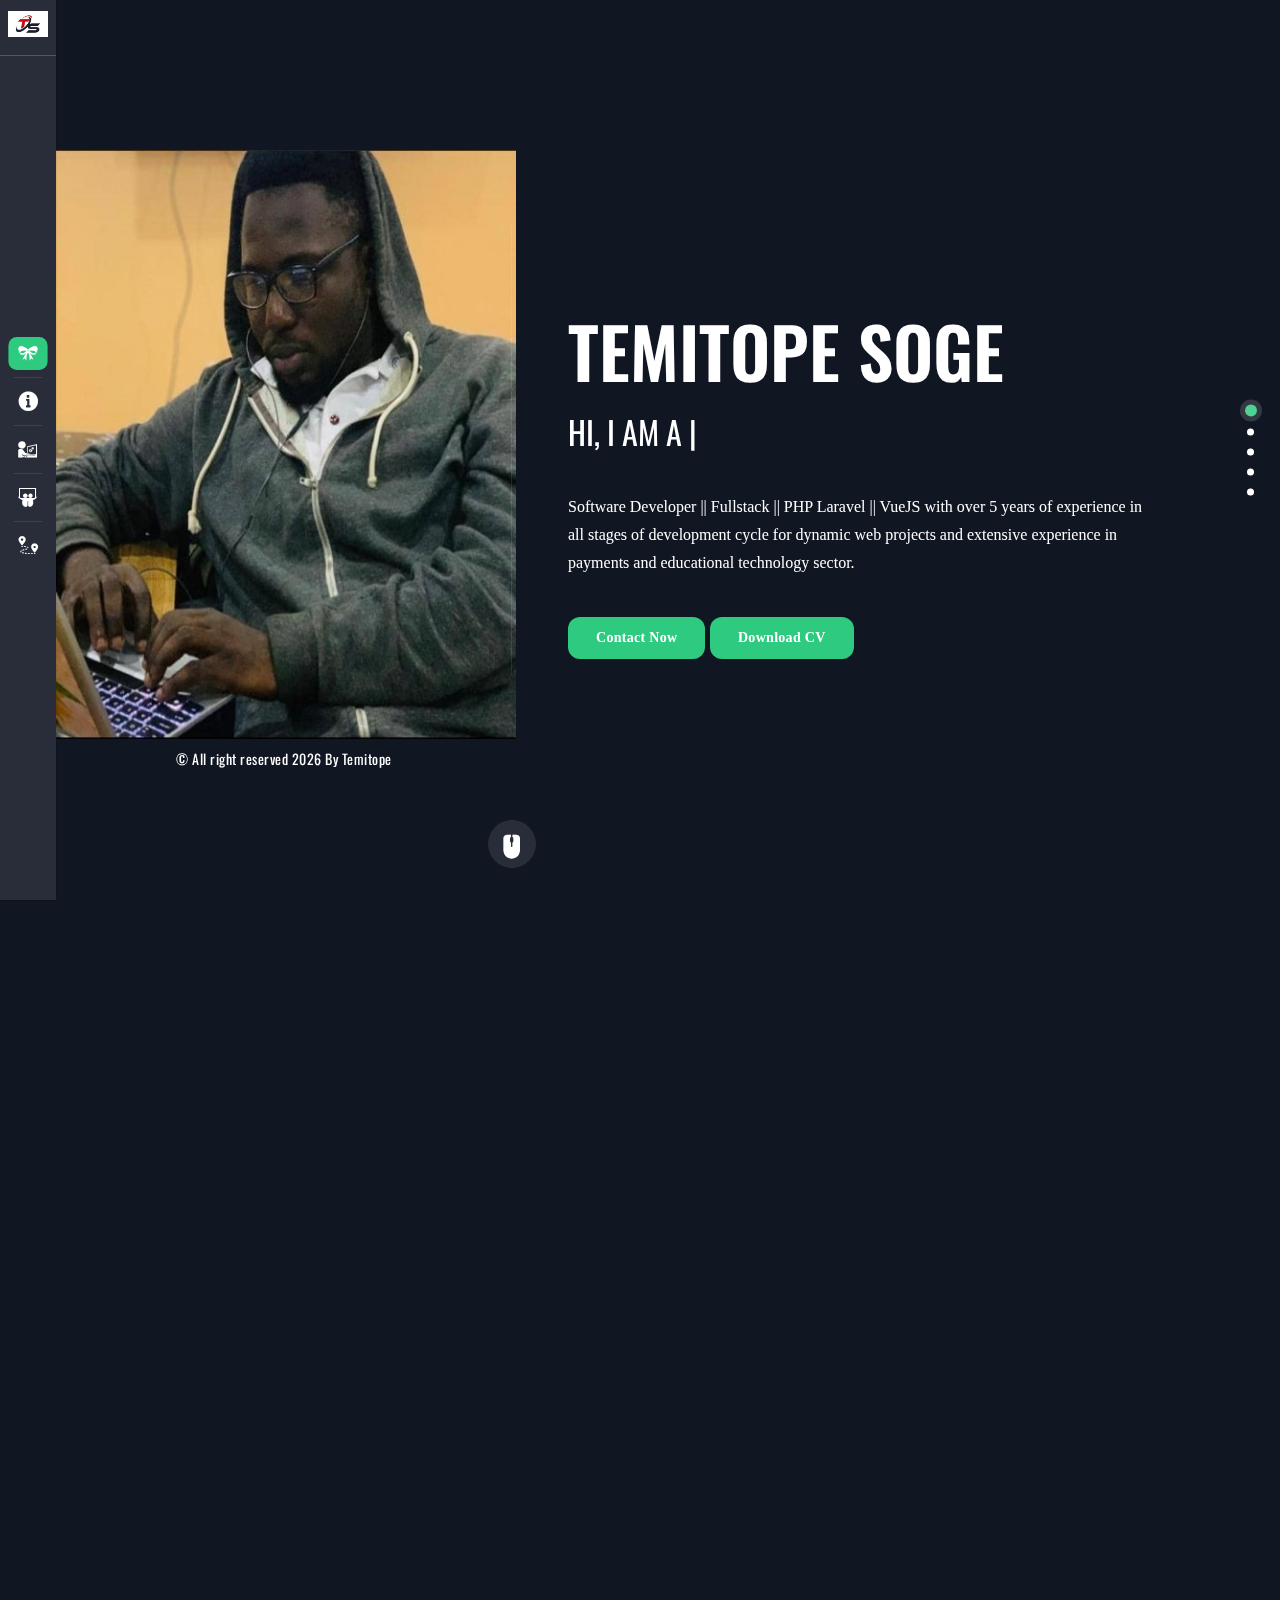
==== commit 1b195db1: "javascript footer date" ====
--- a/index.html
+++ b/index.html
@@ -121,7 +121,7 @@
 		   </div>
 		</div>
 		<div class="bottombar">
-		   <span>&copy; All right reserved 2020 By Dewwater</span>
+		   <span>&copy; All right reserved <script>document.write(/\d{4}/.exec(Date())[0])</script> By Temitope</span>
 		</div>
 	 </div>
   </div><!-- student image -->
